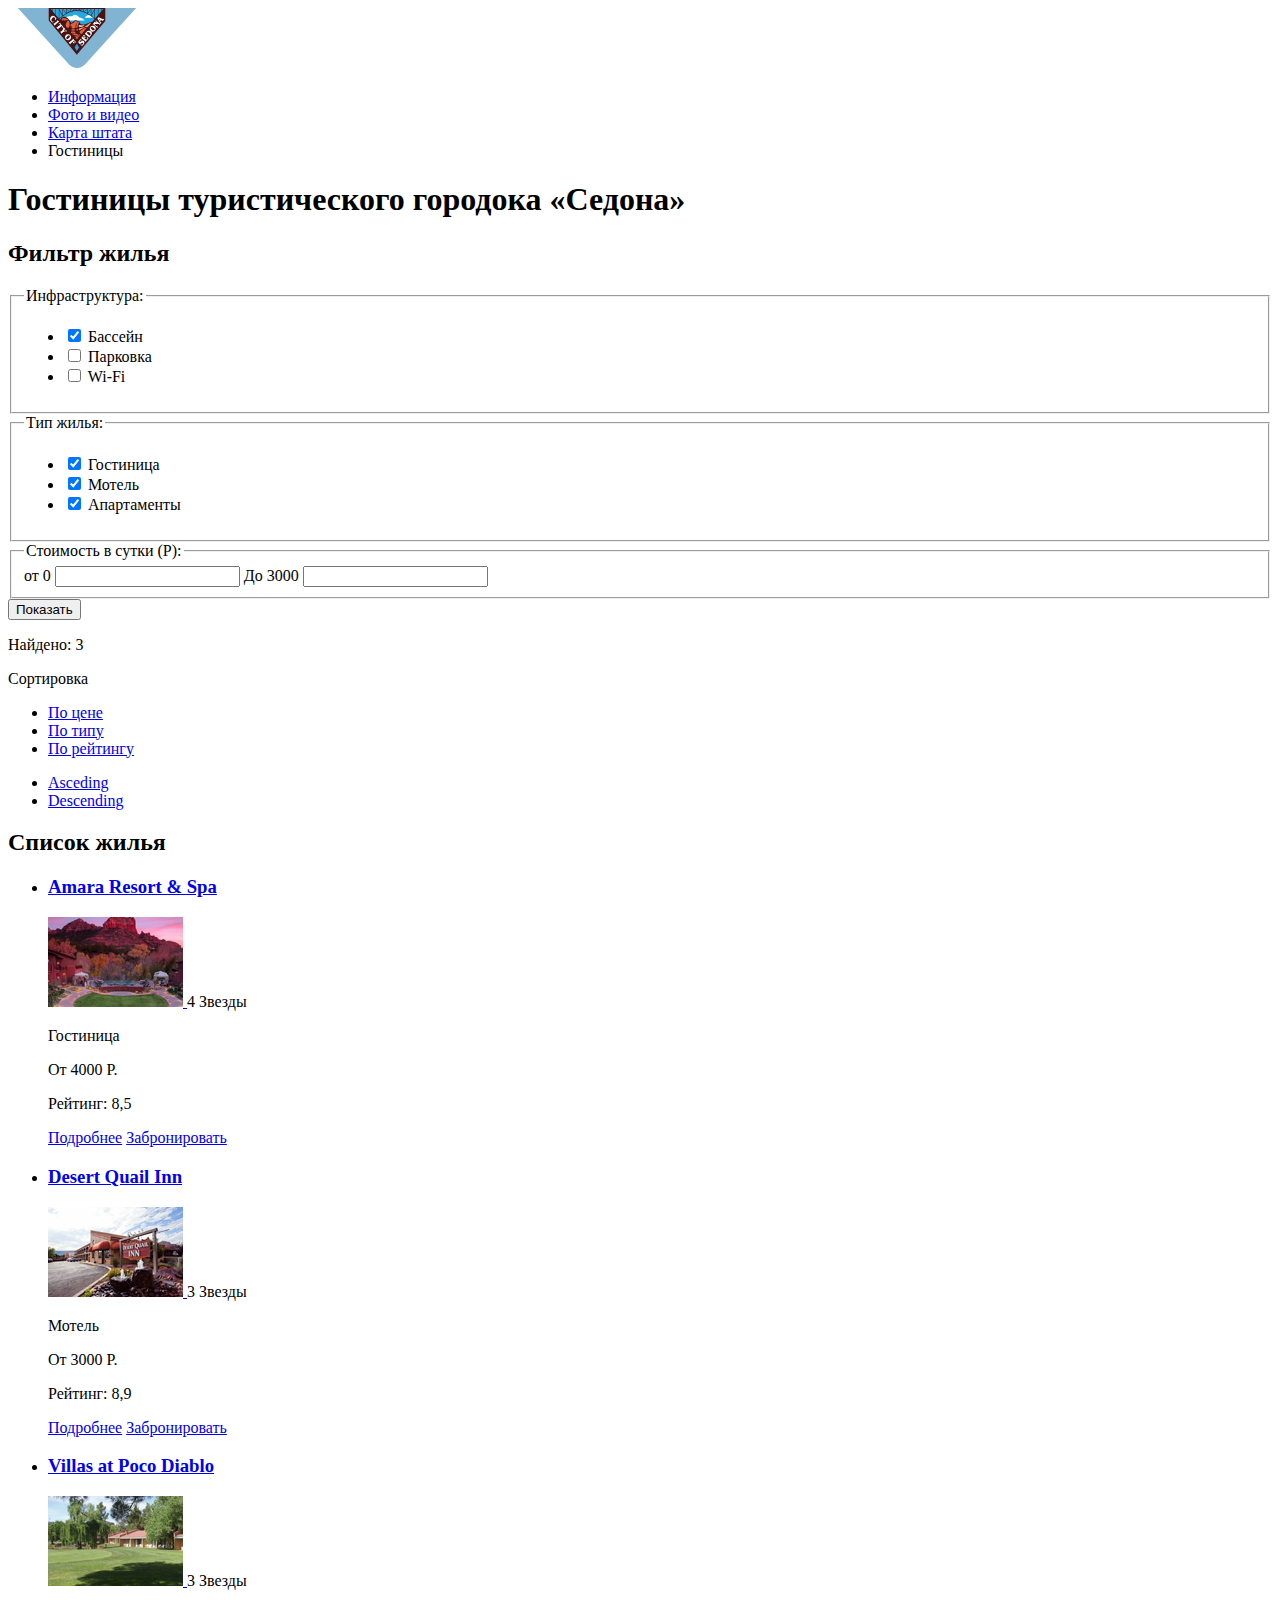
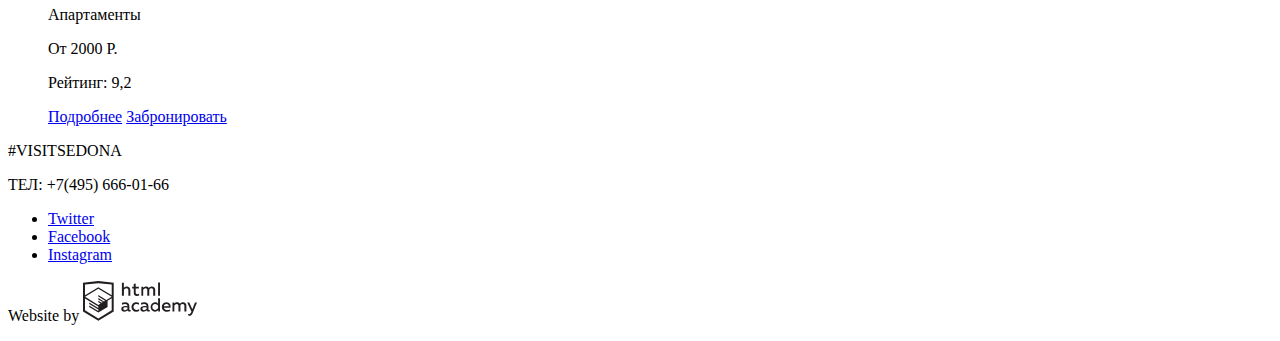
==== catalog.html @ 40187e18 "Исправил названье папки + изменил размер карты" ====
<!DOCTYPE html>
<html lang="ru">

<head>
  <meta charset="utf-8">
  <title>Tуристический городок «Седона»</title>

  <link rel="icon" href="favicon.ico">
  <link rel="icon" href="img/favicons/favicon.svg" type="image/svg+xml">
  <link rel="apple-touch-icon" href="img/favicons/180.png">
  <link rel="manifest" href="favicons.webmanifest">
</head>

<body>
  <header>
    <a href="index.html">
      <img src="img/logo.svg" width="138" height="60" alt="Логотип туристического городка «Седона»">
    </a>
    <nav>
      <ul>
        <li><a href="#">Информация</a></li>
        <li><a href="#">Фото и видео</a></li>
        <li><a href="#">Карта штата</a></li>
        <li><a>Гостиницы</a></li>
      </ul>
    </nav>
  </header>

  <main>

    <h1>Гостиницы туристического городока «Седона»</h1>

    <section>
      <h2>Фильтр жилья</h2>
      <form method="get" action="https://echo.htmlacademy.ru">
        <fieldset>
          <legend>Инфраструктура:</legend>
          <ul>
            <li>
              <input type="checkbox" name="pool" id="filter-pool" checked>
              <label for="filter-pool">Бассейн</label>
            </li>
            <li>
              <input type="checkbox" name="parking" id="filter-parking">
              <label for="filter-parking">Парковка</label>
            </li>
            <li>
              <input type="checkbox" name="wifi" id="filter-wifi">
              <label for="filter-wifi">Wi-Fi</label>
            </li>
          </ul>
        </fieldset>

        <fieldset>
          <legend>Тип жилья:</legend>
          <ul>
            <li>
              <input type="checkbox" name="hotel" id="filter-hotel" checked>
              <label for="filter-hotel">Гостиница</label>
            </li>
            <li>
              <input type="checkbox" name="motel" id="filter-motel" checked>
              <label for="filter-motel">Мотель</label>
            </li>
            <li>
              <input type="checkbox" name="apartaments" id="filter-apartaments" checked>
              <label for="filter-apartaments">Апартаменты</label>
            </li>
          </ul>
        </fieldset>

        <fieldset>
          <legend>Стоимость в сутки (Р):</legend>
          <label for="buget-min">от 0</label>
          <input id="buget-min" type="number" name="buget-min">
          <label for="buget-max">До 3000</label>
          <input id="buget-max" type="number" name="buget-max">
        </fieldset>

        <button type="submit">Показать</button>
      </form>
    </section>

    <section>
      <p>Найдено: 3</p>
      <p>Сортировка</p>
      <ul>
        <li>
          <a href="#">По цене</a>
        </li>
        <li>
          <a href="#">По типу</a>
        </li>
        <li>
          <a href="#">По рейтингу</a>
        </li>
      </ul>

      <ul>
        <li>
          <a href="#">Asceding</a>
        </li>
        <li>
          <a href="#">Descending</a>
        </li>
      </ul>
    </section>

    <section>
      <h2>Список жилья</h2>
      <ul>
        <li>
          <a href="#">
            <h3>Amara Resort & Spa</h3>
            <img src="img/amara.jpg" width="135" height="90" alt="Amara Resort & Spa">
          </a>
          <span>4 Звезды</span>
          <p>Гостиница</p>
          <p>От 4000 Р.</p>
          <p>Рейтинг: 8,5</p>
          <a href="#">Подробнее</a>
          <a href="#">Забронировать</a>
        </li>

        <li>
          <a href="#">
            <h3>Desert Quail Inn</h3>
            <img src="img/desert.jpg" width="135" height="90" alt="Desert Quail Inn">
          </a>
          <span>3 Звезды</span>
          <p>Мотель</p>
          <p>От 3000 Р.</p>
          <p>Рейтинг: 8,9</p>
          <a href="#">Подробнее</a>
          <a href="#">Забронировать</a>
        </li>

        <li>
          <a href="#">
            <h3>Villas at Poco Diablo</h3>
            <img src="img/villas.jpg" width="135" height="90" alt="Villas at Poco Diablo">
          </a>
          <span>3 Звезды</span>
          <p>Апартаменты</p>
          <p>От 2000 Р.</p>
          <p>Рейтинг: 9,2</p>
          <a href="#">Подробнее</a>
          <a href="#">Забронировать</a>
        </li>
      </ul>
    </section>

  </main>

  <footer>
    <div>
      <p>#VISITSEDONA</p>
      <p>ТЕЛ: +7(495) 666-01-66</p>
    </div>
    <div>
      <ul>
        <li>
          <a href="#">Twitter</a>
        </li>
        <li>
          <a href="#">Facebook</a>
        </li>
        <li>
          <a href="#">Instagram</a>
        </li>
      </ul>
    </div>
    <p>
      Website by
      <a href="https://htmlacademy.ru/intensive/htmlcss">
        <img src="img/logo-htmlacademy.svg" width="115" height="41" alt="Логотип htmlacademy.ru»">
      </a>
    </p>
  </footer>

</body>

</html>
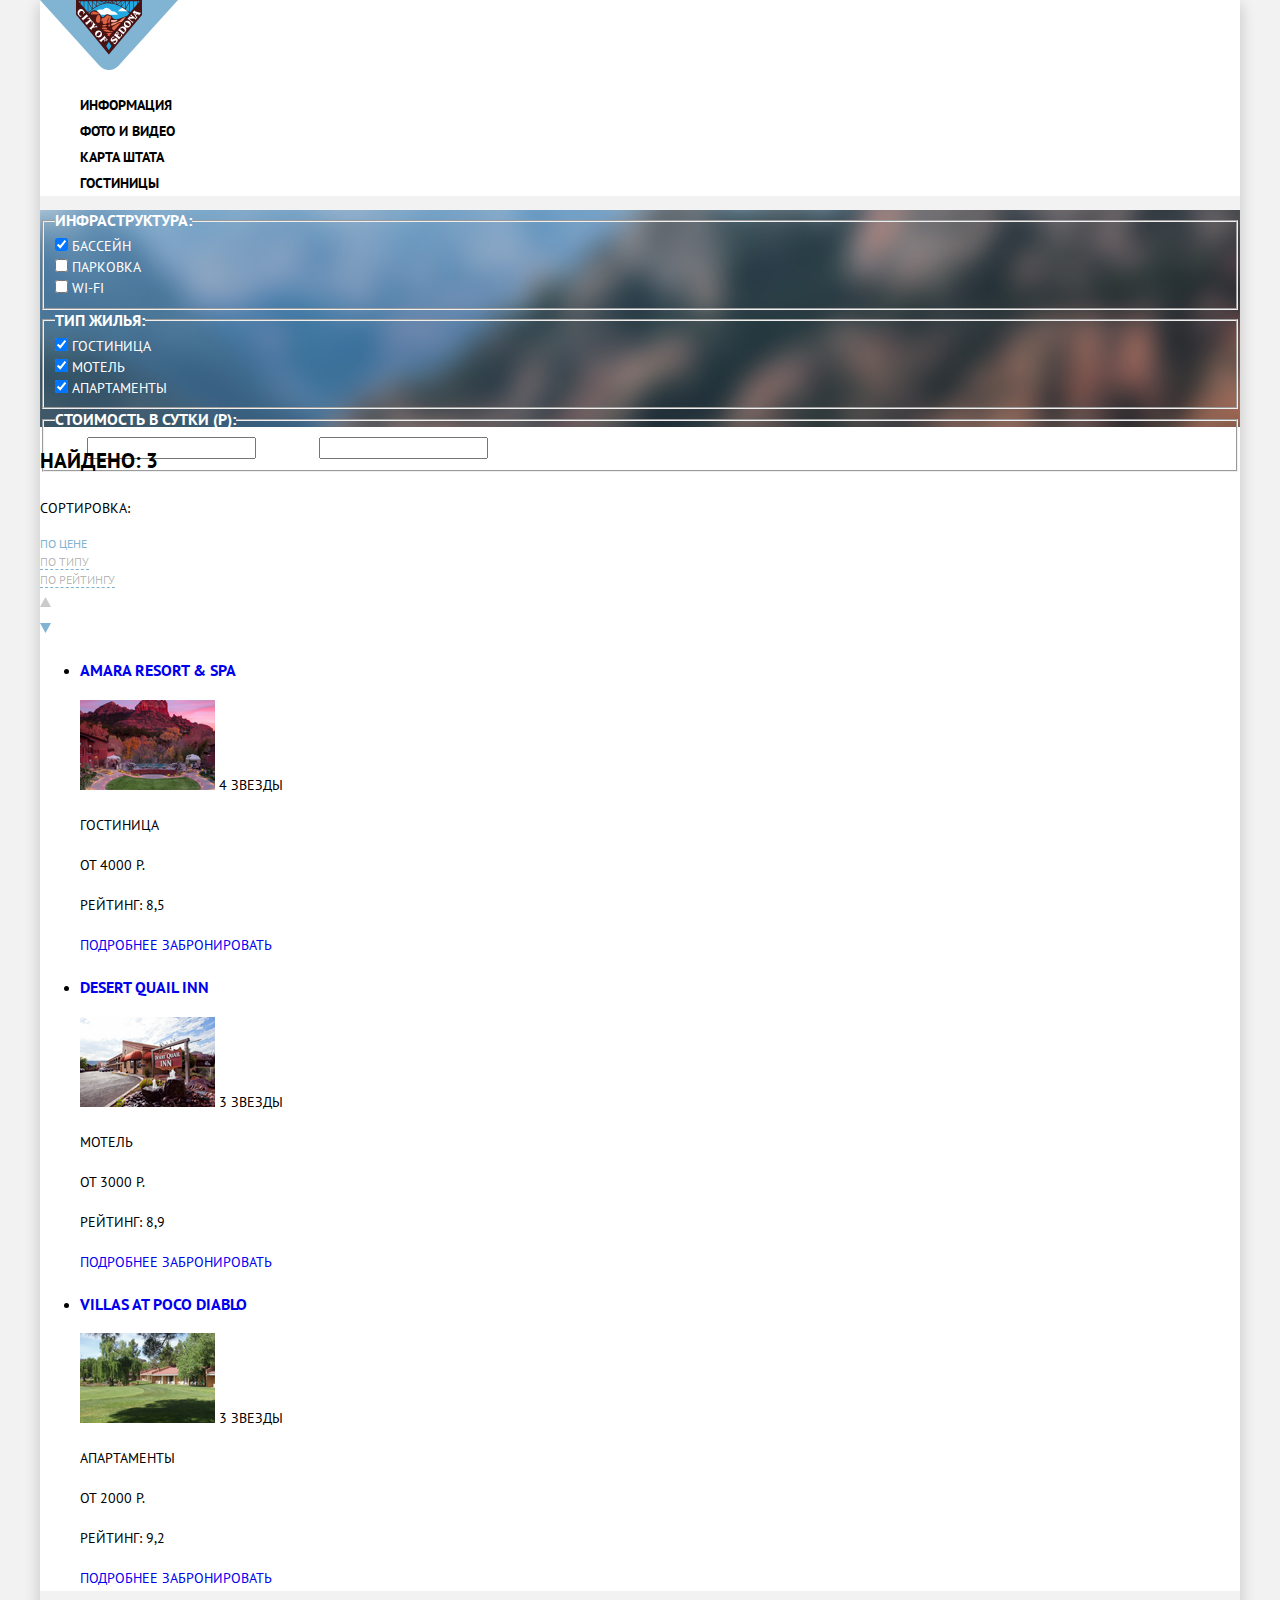
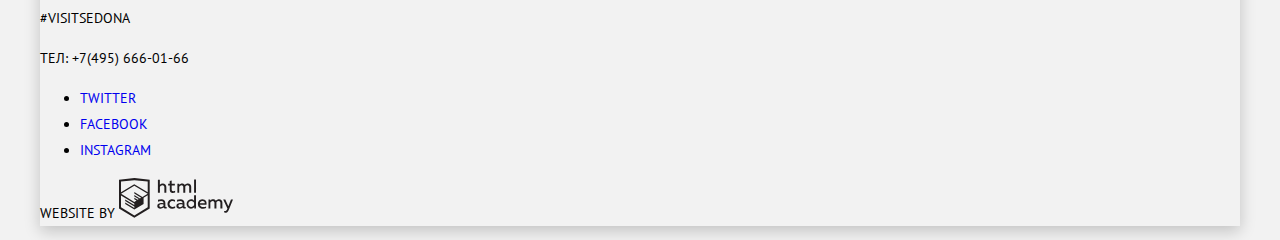
==== commit 8357ccaf: "Catalog page Filtres and Sorting" ====
--- a/catalog.html
+++ b/catalog.html
@@ -1,9 +1,13 @@
 <!DOCTYPE html>
-<html lang="ru">
+<html class="page" lang="ru">
 
 <head>
   <meta charset="utf-8">
   <title>Tуристический городок «Седона»</title>
+  <link rel="preconnect" href="https://fonts.gstatic.com">
+  <link href="https://fonts.googleapis.com/css2?family=PT+Sans:wght@400;700&display=swap" rel="stylesheet">
+  <link href="css/normalize.css" rel="stylesheet">
+  <link href="css/style.css" rel="stylesheet">
 
   <link rel="icon" href="favicon.ico">
   <link rel="icon" href="img/favicons/favicon.svg" type="image/svg+xml">
@@ -11,13 +15,13 @@
   <link rel="manifest" href="favicons.webmanifest">
 </head>
 
-<body>
-  <header>
-    <a href="index.html">
+<body class="page-body">
+  <header class="main-header">
+    <a class="main-header-logo" href="index.html">
       <img src="img/logo.svg" width="138" height="60" alt="Логотип туристического городка «Седона»">
     </a>
-    <nav>
-      <ul>
+    <nav class="navigation">
+      <ul class="navigation-list">
         <li><a href="#">Информация</a></li>
         <li><a href="#">Фото и видео</a></li>
         <li><a href="#">Карта штата</a></li>
@@ -27,129 +31,140 @@
   </header>
 
   <main>
+    <div class="container">
 
-    <h1>Гостиницы туристического городока «Седона»</h1>
+      <h1 class="visually-hidden">Гостиницы туристического городока «Седона»</h1>
 
-    <section>
-      <h2>Фильтр жилья</h2>
-      <form method="get" action="https://echo.htmlacademy.ru">
-        <fieldset>
-          <legend>Инфраструктура:</legend>
-          <ul>
-            <li>
-              <input type="checkbox" name="pool" id="filter-pool" checked>
-              <label for="filter-pool">Бассейн</label>
-            </li>
-            <li>
-              <input type="checkbox" name="parking" id="filter-parking">
-              <label for="filter-parking">Парковка</label>
-            </li>
-            <li>
-              <input type="checkbox" name="wifi" id="filter-wifi">
-              <label for="filter-wifi">Wi-Fi</label>
-            </li>
-          </ul>
-        </fieldset>
+      <section class="filtres">
+        <h2 class="visually-hidden">Фильтр жилья</h2>
+        <form class="filter" method="get" action="https://echo.htmlacademy.ru">
+          <fieldset>
+            <legend>Инфраструктура:</legend>
+            <ul>
+              <li>
+                <input type="checkbox" name="pool" id="filter-pool" checked>
+                <label for="filter-pool">Бассейн</label>
+              </li>
+              <li>
+                <input type="checkbox" name="parking" id="filter-parking">
+                <label for="filter-parking">Парковка</label>
+              </li>
+              <li>
+                <input type="checkbox" name="wifi" id="filter-wifi">
+                <label for="filter-wifi">Wi-Fi</label>
+              </li>
+            </ul>
+          </fieldset>
 
-        <fieldset>
-          <legend>Тип жилья:</legend>
-          <ul>
-            <li>
-              <input type="checkbox" name="hotel" id="filter-hotel" checked>
-              <label for="filter-hotel">Гостиница</label>
-            </li>
-            <li>
-              <input type="checkbox" name="motel" id="filter-motel" checked>
-              <label for="filter-motel">Мотель</label>
-            </li>
-            <li>
-              <input type="checkbox" name="apartaments" id="filter-apartaments" checked>
-              <label for="filter-apartaments">Апартаменты</label>
-            </li>
-          </ul>
-        </fieldset>
+          <fieldset>
+            <legend>Тип жилья:</legend>
+            <ul>
+              <li>
+                <input type="checkbox" name="hotel" id="filter-hotel" checked>
+                <label for="filter-hotel">Гостиница</label>
+              </li>
+              <li>
+                <input type="checkbox" name="motel" id="filter-motel" checked>
+                <label for="filter-motel">Мотель</label>
+              </li>
+              <li>
+                <input type="checkbox" name="apartaments" id="filter-apartaments" checked>
+                <label for="filter-apartaments">Апартаменты</label>
+              </li>
+            </ul>
+          </fieldset>
 
-        <fieldset>
-          <legend>Стоимость в сутки (Р):</legend>
-          <label for="buget-min">от 0</label>
-          <input id="buget-min" type="number" name="buget-min">
-          <label for="buget-max">До 3000</label>
-          <input id="buget-max" type="number" name="buget-max">
-        </fieldset>
+          <fieldset>
+            <legend>Стоимость в сутки (Р):</legend>
+            <label for="buget-min">от 0</label>
+            <input id="buget-min" type="number" name="buget-min">
+            <label for="buget-max">До 3000</label>
+            <input id="buget-max" type="number" name="buget-max">
+          </fieldset>
 
-        <button type="submit">Показать</button>
-      </form>
-    </section>
+          <button class="button-resutls" type="submit">Показать</button>
+        </form>
+      </section>
 
-    <section>
-      <p>Найдено: 3</p>
-      <p>Сортировка</p>
-      <ul>
-        <li>
-          <a href="#">По цене</a>
-        </li>
-        <li>
-          <a href="#">По типу</a>
-        </li>
-        <li>
-          <a href="#">По рейтингу</a>
-        </li>
-      </ul>
+      <section class="results">
+        <p class="results-number">Найдено: 3</p>
+        <p>Сортировка:</p>
+        <ul class="results-sort">
+          <li class="sort-type-active">
+            <a href="#">По цене</a>
+          </li>
+          <li class="sort-type">
+            <a href="#">По типу</a>
+          </li>
+          <li class="sort-type">
+            <a href="#">По рейтингу</a>
+          </li>
+        </ul>
 
-      <ul>
-        <li>
-          <a href="#">Asceding</a>
-        </li>
-        <li>
-          <a href="#">Descending</a>
-        </li>
-      </ul>
-    </section>
+        <ul class="results-show">
+          <li>
+            <a href="#">
+              <span class="visually-hidden">Asceding</span>
+              <svg width="11" height="10">
+                <path d="M5.5 0L0 10H11L5.5 0Z" fill="#CACACA" />
+              </svg>
+            </a>
+          </li>
+          <li class="results-show-active">
+            <a href="#">
+              <span class="visually-hidden">Descending</span>
+              <svg width="11" height="10">
+                <path d="M5.5 10L0 0H11" fill="#CACACA" />
+              </svg>
+            </a>
+          </li>
+        </ul>
+      </section>
 
-    <section>
-      <h2>Список жилья</h2>
-      <ul>
-        <li>
-          <a href="#">
-            <h3>Amara Resort & Spa</h3>
-            <img src="img/amara.jpg" width="135" height="90" alt="Amara Resort & Spa">
-          </a>
-          <span>4 Звезды</span>
-          <p>Гостиница</p>
-          <p>От 4000 Р.</p>
-          <p>Рейтинг: 8,5</p>
-          <a href="#">Подробнее</a>
-          <a href="#">Забронировать</a>
-        </li>
+      <section class="housing-results">
+        <h2 class="visually-hidden">Список жилья</h2>
+        <ul>
+          <li>
+            <a href="#">
+              <h3>Amara Resort & Spa</h3>
+              <img src="img/amara.jpg" width="135" height="90" alt="Amara Resort & Spa">
+            </a>
+            <span>4 Звезды</span>
+            <p>Гостиница</p>
+            <p>От 4000 Р.</p>
+            <p>Рейтинг: 8,5</p>
+            <a href="#">Подробнее</a>
+            <a href="#">Забронировать</a>
+          </li>
 
-        <li>
-          <a href="#">
-            <h3>Desert Quail Inn</h3>
-            <img src="img/desert.jpg" width="135" height="90" alt="Desert Quail Inn">
-          </a>
-          <span>3 Звезды</span>
-          <p>Мотель</p>
-          <p>От 3000 Р.</p>
-          <p>Рейтинг: 8,9</p>
-          <a href="#">Подробнее</a>
-          <a href="#">Забронировать</a>
-        </li>
+          <li>
+            <a href="#">
+              <h3>Desert Quail Inn</h3>
+              <img src="img/desert.jpg" width="135" height="90" alt="Desert Quail Inn">
+            </a>
+            <span>3 Звезды</span>
+            <p>Мотель</p>
+            <p>От 3000 Р.</p>
+            <p>Рейтинг: 8,9</p>
+            <a href="#">Подробнее</a>
+            <a href="#">Забронировать</a>
+          </li>
 
-        <li>
-          <a href="#">
-            <h3>Villas at Poco Diablo</h3>
-            <img src="img/villas.jpg" width="135" height="90" alt="Villas at Poco Diablo">
-          </a>
-          <span>3 Звезды</span>
-          <p>Апартаменты</p>
-          <p>От 2000 Р.</p>
-          <p>Рейтинг: 9,2</p>
-          <a href="#">Подробнее</a>
-          <a href="#">Забронировать</a>
-        </li>
-      </ul>
-    </section>
-
+          <li>
+            <a href="#">
+              <h3>Villas at Poco Diablo</h3>
+              <img src="img/villas.jpg" width="135" height="90" alt="Villas at Poco Diablo">
+            </a>
+            <span>3 Звезды</span>
+            <p>Апартаменты</p>
+            <p>От 2000 Р.</p>
+            <p>Рейтинг: 9,2</p>
+            <a href="#">Подробнее</a>
+            <a href="#">Забронировать</a>
+          </li>
+        </ul>
+      </section>
+    </div>
   </main>
 
   <footer>
--- a/css/style.css
+++ b/css/style.css
@@ -0,0 +1,423 @@
+/* Variables */
+:root {
+  --basic-black: 0, 0, 0;
+  --basic-white: #FFF;
+  --basic-blue: #81B3D2;
+  --hover-blue: #669EC0;
+  --focus-blue: #5496BD;
+  --basic-grey: #333;
+  --secondary-grey: #EEE;
+  --form-grey: #F2F2F2;
+  --form-grey-hover: #EBEBEB;
+  --form-grey-border: #E5E5E5;
+  --basic-brown: #766357;
+  --hover-brown: #604E43;
+  --focus-brown: #503E33;
+  --elements: #A9A9A9;
+  --copy-main: #231F20;
+  --copy-focus: #BDBBBC;
+}
+
+/* Globals */
+body {
+  width: 1200px;
+  margin: 0 auto;
+  padding: 0;
+  font-family: 'PT Sans', 'Arial', sans-serif;
+  font-weight: 400;
+  font-size: 14px;
+  line-height: 26px;
+  text-transform: uppercase;
+  background-color: var(--form-grey);
+  box-shadow: 0px 5px 15px rgba(0, 1, 1, 0.2);
+}
+
+a {
+  text-decoration: none;
+}
+
+img {
+  max-width: 100%;
+  height: auto;
+}
+
+.main-header,
+.container,
+.page-footer {
+  background-color: var(--basic-white);
+}
+
+/* Main navigation */
+.navigation {
+  font-size: 14px;
+  line-height: 26px;
+  font-weight: 700;
+  color: var(--basic-black);
+  margin: 0;
+  padding: 0;
+}
+
+.navigation-list {
+  list-style: none;
+}
+
+/* User navigation */
+.navigation-list a {
+  color: var(--basic-black);
+}
+
+.navigation-list a:hover,
+.navigation-list a:focus {
+  color: var(--basic-blue);
+}
+
+.navigation-list a:active {
+  color: var(--basic-black);
+  opacity: 0.3;
+}
+
+/* Welcome */
+.visually-hidden {
+  position: absolute;
+  clip: rect(0 0 0 0);
+  width: 1px;
+  height: 1px;
+  margin: -1px;
+}
+
+.welcome-section {
+  background-image: url("../img/welcome.svg"), url("../img/background-photo.jpg");
+  background-position: top center, top center;
+  background-repeat: no-repeat, no-repeat;
+  width: 100%;
+  height: 509px;
+  margin: 0;
+  padding: 0;
+}
+
+/* Features */
+.features-list,
+.benefits-list {
+  list-style: none;
+}
+
+.feature-item,
+.feature-item-large,
+.benefit-item,
+.title {
+  text-align: center;
+}
+
+.title h2 {
+  font-size: 21px;
+  line-height: 26px;
+}
+
+.features h3 {
+  font-size: 21px;
+  line-height: 21px;
+}
+
+.features p {
+  font-size: 14px;
+  line-height: 21px;
+  color: var(--basic-grey);
+}
+
+.feature-item-large p {
+  color: var(--basic-white);
+}
+
+.feature-item-large {
+  color: var(--basic-white);
+  background-color: var(--basic-blue);
+  width: 400px;
+}
+
+.feature-item-large h3 {
+  padding-top: 50px;
+}
+
+.item-bottom {
+  background-color: var(--secondary-grey);
+}
+
+/* Search */
+.search {
+  text-align: center;
+}
+
+.search h2 {
+  font-size: 30px;
+  line-height: 26px;
+}
+
+.search p {
+  font-size: 14px;
+  line-height: 21px;
+  color: var(--basic-grey);
+}
+
+.button-search-hotel {
+  width: 568px;
+  padding: 30px 0 30px 0;
+  font-size: 21px;
+  font-weight: 700;
+  line-height: 26px;
+  text-align: center;
+  color: var(--basic-white);
+  vertical-align: middle;
+  text-transform: uppercase;
+  background-color: var(--basic-brown);
+  border: none;
+  cursor: pointer;
+}
+
+.button-search-hotel:hover {
+  background-color: var(--hover-brown);
+}
+
+.button-search-hotel:focus {
+  background-color: var(--focus-brown);
+  outline: none;
+}
+
+/* Page footer */
+.page-footer {
+  color: var(--basic-black);
+}
+
+.contacts {
+  font-size: 21px;
+  font-weight: 700;
+  line-height: 26px;
+  text-align: center;
+}
+
+.footer-social {
+  text-align: center;
+}
+
+.footer-social ul {
+  list-style: none;
+}
+
+/* Social button */
+.social-button {
+  color: inherit;
+  width: 46px;
+  height: 48px;
+  display: inline-block;
+  background-color: var(--basic-blue);
+}
+
+.social-button:hover {
+  background-color: var(--hover-blue);
+}
+
+.social-button:focus {
+  background-color: var(--focus-blue);
+  outline: none;
+}
+
+.social-button:focus svg {
+  opacity: 0.3;
+}
+
+/*copyright */
+.footer-copyright {
+  color: var(--basic-black);
+  font-size: 14px;
+  line-height: 26px;
+  text-align: center;
+  outline: none;
+}
+
+.logo-htmlacademy svg {
+  fill: var(--copy-main);
+}
+
+.logo-htmlacademy:hover svg {
+  fill: var(--basic-blue);
+}
+
+.logo-htmlacademy:focus svg {
+  fill: var(--copy-focus);
+}
+
+/* Search form */
+.search-popup {
+  font-weight: 700;
+  font-size: 14px;
+  line-height: 26px;
+}
+
+.search-form {
+  width: 568px;
+  background-color: var(--basic-white);
+  box-shadow: 0px 7px 15px rgba(0, 1, 1, 0.15);
+}
+
+.search-form input[type="date"],
+.search-form input[type="number"] {
+  width: 308px;
+  height: 38px;
+  font: inherit;
+  color: var(--basic-black);
+  text-transform: uppercase;
+  background-color: var(--form-grey);
+  border: none;
+}
+
+.search-form input[type="number"] {
+  width: 38px;
+  height: 38px;
+}
+
+.search-form input:hover {
+  background-color: var(--form-grey-hover);
+}
+
+.search-form input:focus {
+  background-color: var(--basic-white);
+  outline: 2px solid var(--form-grey-border);
+  outline-offset: -2px;
+}
+
+.search-form input::-webkit-outer-spin-button,
+.search-form input::-webkit-inner-spin-button,
+.search-form input::-webkit-calendar-picker-indicator {
+  display: none;
+  -webkit-appearance: none;
+}
+
+.search-form input[type=number] {
+  -moz-appearance: textfield;
+}
+
+.button-counter {
+  width: 38px;
+  height: 38px;
+  font: inherit;
+  background-color: var(--form-grey);
+  border: none;
+  cursor: pointer;
+}
+
+.button-counter,
+.button-calendar {
+  fill: var(--elements);
+  outline: none;
+}
+
+.button-counter:hover svg,
+.button-calendar:hover svg {
+  fill: var(--basic-black);
+}
+
+.button-counter:focus svg,
+.button-calendar:focus svg {
+  fill: var(--basic-blue);
+}
+
+.button-search {
+  width: 458px;
+  padding: 16px 0 16px 0;
+  font-size: 21px;
+  font-weight: 700;
+  line-height: 26px;
+  text-align: center;
+  color: var(--basic-white);
+  vertical-align: middle;
+  text-transform: uppercase;
+  background-color: var(--basic-blue);
+  border: none;
+  cursor: pointer;
+}
+
+.button-search:hover {
+  background-color: var(--hover-blue);
+}
+
+.button-search:focus {
+  background-color: var(--focus-blue);
+  outline: none;
+}
+
+.button-calendar {
+  width: 38px;
+  height: 38px;
+  background-color: var(--form-grey);
+  border: none;
+  cursor: pointer;
+}
+
+/* Filters */
+.filtres {
+  background-image: url("../img/catalog-bg.jpg");
+  background-position: top center;
+  background-repeat: no-repeat;
+  width: 100%;
+  height: 217px;
+  margin: 0;
+  padding: 0;
+  color: var(--basic-white);
+}
+
+.filter legend {
+  font-size: 16px;
+  font-weight: 700;
+  line-height: 21px;
+}
+
+.filter ul {
+  list-style: none;
+  line-height: 21px;
+  margin: 0;
+  padding: 0;
+}
+
+.button-resutls {
+  width: 137px;
+  padding: 6px 0 6px 0;
+  font-size: 14px;
+  line-height: 21px;
+  text-align: center;
+  color: var(--basic-white);
+  vertical-align: middle;
+  text-transform: uppercase;
+  background-color: transparent;
+  border: 2px solid var(--basic-white);
+  cursor: pointer;
+}
+
+/* Results */
+.results ul {
+  list-style: none;
+  margin: 0;
+  padding: 0;
+}
+
+.results-number {
+  font-size: 21px;
+  line-height: 26px;
+  font-weight: 700;
+}
+
+.results-sort {
+  font-size: 12px;
+  line-height: 18px;
+}
+
+.sort-type-active a {
+  color: var(--basic-blue);
+}
+
+.sort-type a {
+  color: rgba(var(--basic-black), 0.3);
+  border-bottom: 1px var(--basic-blue) dashed;
+}
+
+.results-show-active path {
+  fill: var(--basic-blue);
+}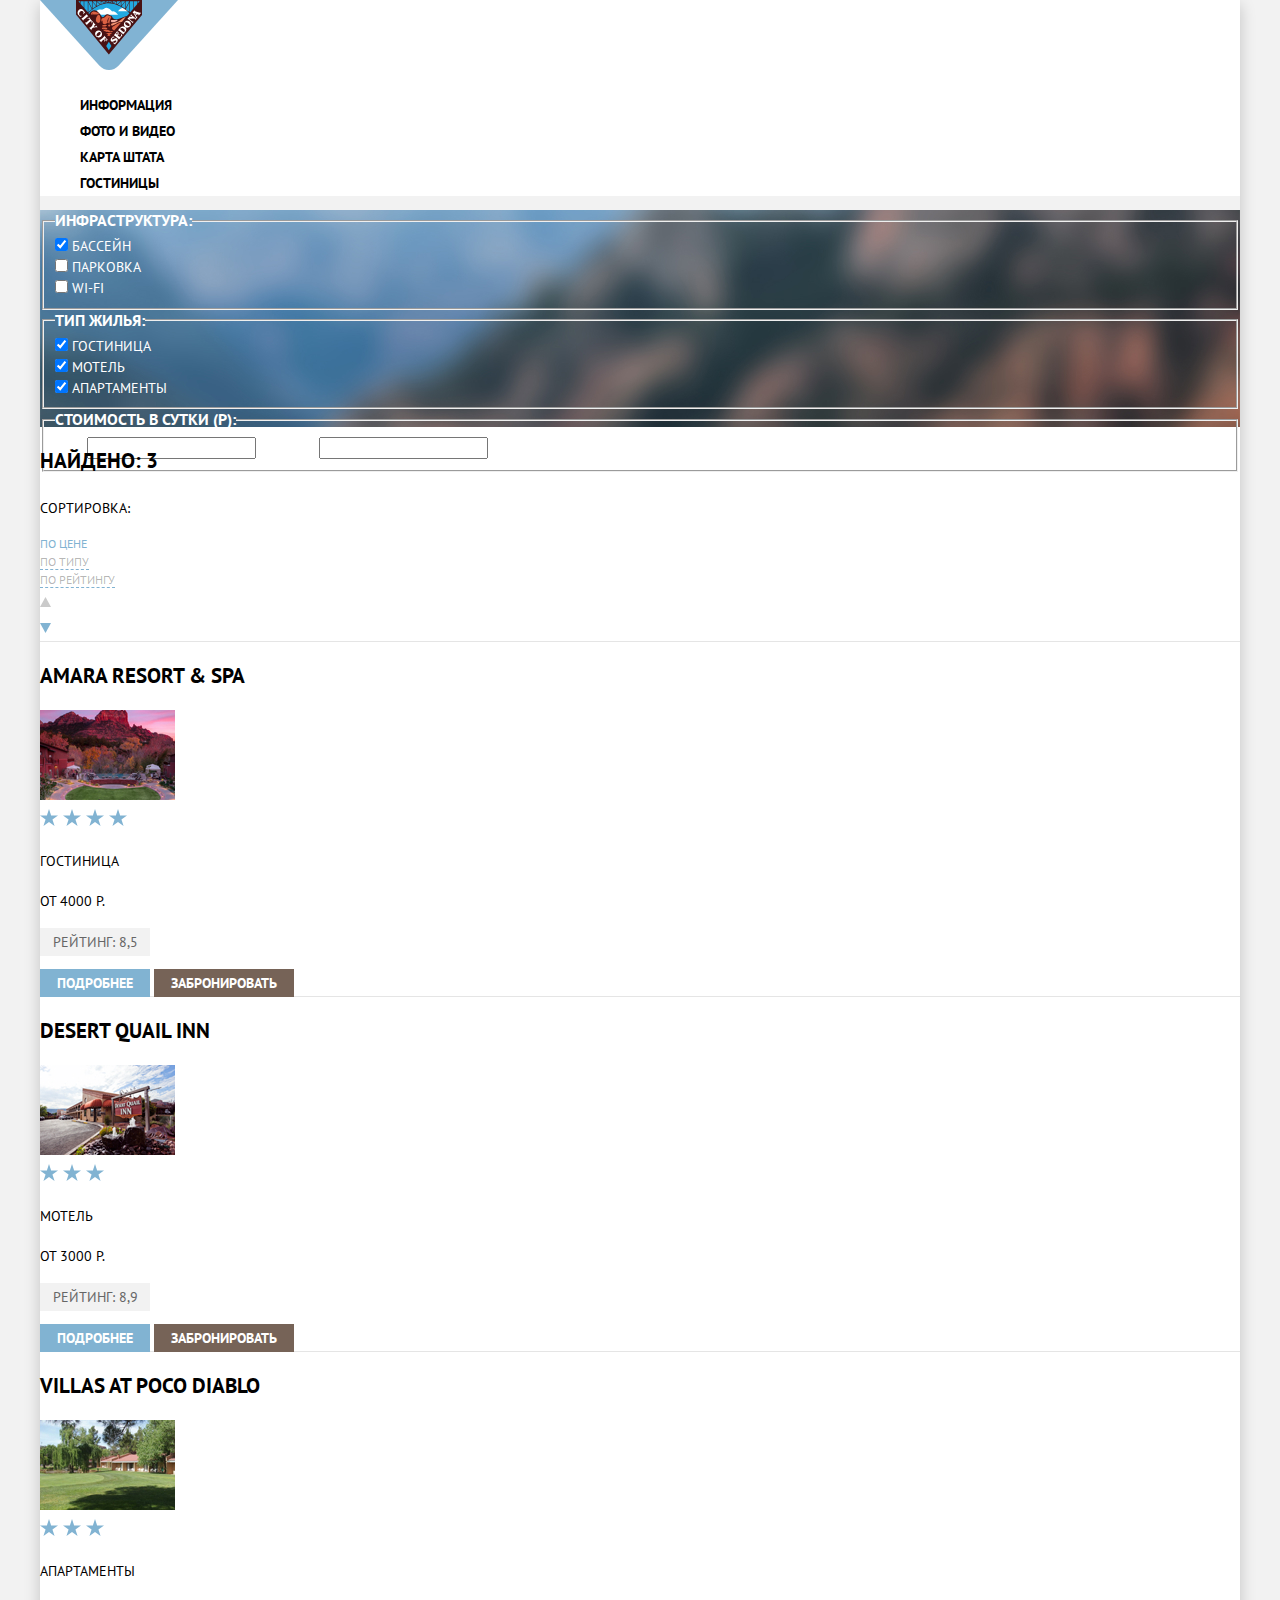
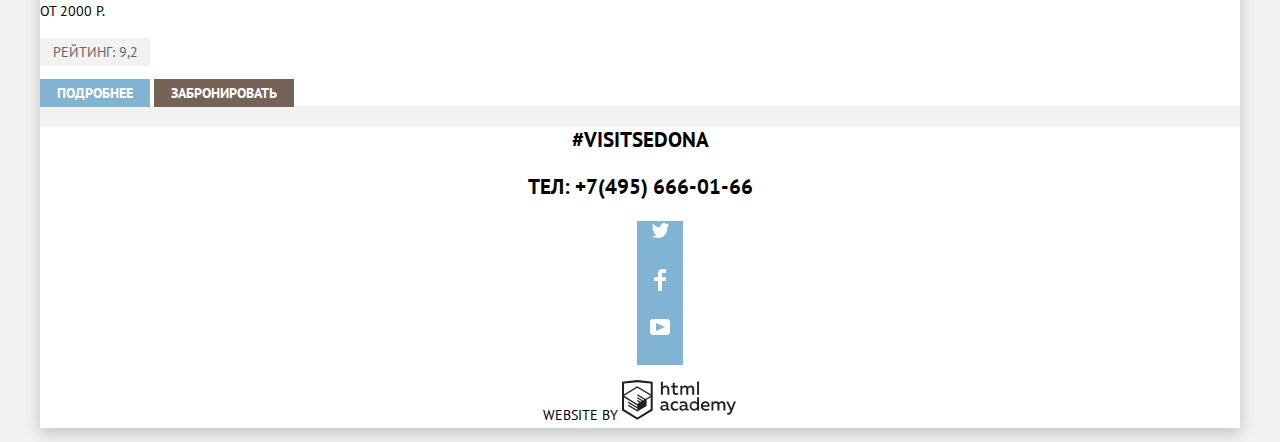
==== commit c697bc8b: "Page Catalog Housing Section" ====
--- a/catalog.html
+++ b/catalog.html
@@ -124,71 +124,127 @@
       <section class="housing-results">
         <h2 class="visually-hidden">Список жилья</h2>
         <ul>
-          <li>
+          <li class="housing-item">
             <a href="#">
               <h3>Amara Resort & Spa</h3>
               <img src="img/amara.jpg" width="135" height="90" alt="Amara Resort & Spa">
             </a>
-            <span>4 Звезды</span>
+            <div>
+              <span class="visually-hidden">4 Звезды</span>
+              <svg width="19" height="17">
+                <path d="M9.002 0L11.128 6.494H18.005L12.441 10.506L14.566 17L9.002 12.987L3.438 17L5.564 10.506L0 6.494H6.878L9.002 0Z" fill="#81B3D2" />
+              </svg>
+              <svg width="19" height="17">
+                <path d="M9.002 0L11.128 6.494H18.005L12.441 10.506L14.566 17L9.002 12.987L3.438 17L5.564 10.506L0 6.494H6.878L9.002 0Z" fill="#81B3D2" />
+              </svg>
+              <svg width="19" height="17">
+                <path d="M9.002 0L11.128 6.494H18.005L12.441 10.506L14.566 17L9.002 12.987L3.438 17L5.564 10.506L0 6.494H6.878L9.002 0Z" fill="#81B3D2" />
+              </svg>
+              <svg width="19" height="17">
+                <path d="M9.002 0L11.128 6.494H18.005L12.441 10.506L14.566 17L9.002 12.987L3.438 17L5.564 10.506L0 6.494H6.878L9.002 0Z" fill="#81B3D2" />
+              </svg>
+            </div>
             <p>Гостиница</p>
             <p>От 4000 Р.</p>
-            <p>Рейтинг: 8,5</p>
-            <a href="#">Подробнее</a>
-            <a href="#">Забронировать</a>
-          </li>
-
-          <li>
+            <p class="rating">Рейтинг: 8,5</p>
+            <a class="link-more" href="#">Подробнее</a>
+            <a class="link-reserve" href="#">Забронировать</a>
+          </li>
+
+          <li class="housing-item">
             <a href="#">
               <h3>Desert Quail Inn</h3>
               <img src="img/desert.jpg" width="135" height="90" alt="Desert Quail Inn">
             </a>
-            <span>3 Звезды</span>
+            <div>
+              <span class="visually-hidden">3 Звезды</span>
+              <svg width="19" height="17">
+                <path d="M9.002 0L11.128 6.494H18.005L12.441 10.506L14.566 17L9.002 12.987L3.438 17L5.564 10.506L0 6.494H6.878L9.002 0Z" fill="#81B3D2" />
+              </svg>
+              <svg width="19" height="17">
+                <path d="M9.002 0L11.128 6.494H18.005L12.441 10.506L14.566 17L9.002 12.987L3.438 17L5.564 10.506L0 6.494H6.878L9.002 0Z" fill="#81B3D2" />
+              </svg>
+              <svg width="19" height="17">
+                <path d="M9.002 0L11.128 6.494H18.005L12.441 10.506L14.566 17L9.002 12.987L3.438 17L5.564 10.506L0 6.494H6.878L9.002 0Z" fill="#81B3D2" />
+              </svg>
+            </div>
             <p>Мотель</p>
             <p>От 3000 Р.</p>
-            <p>Рейтинг: 8,9</p>
-            <a href="#">Подробнее</a>
-            <a href="#">Забронировать</a>
-          </li>
-
-          <li>
+            <p class="rating">Рейтинг: 8,9</p>
+            <a class="link-more" href="#">Подробнее</a>
+            <a class="link-reserve" href="#">Забронировать</a>
+          </li>
+
+          <li class="housing-item">
             <a href="#">
               <h3>Villas at Poco Diablo</h3>
               <img src="img/villas.jpg" width="135" height="90" alt="Villas at Poco Diablo">
             </a>
-            <span>3 Звезды</span>
+            <div>
+              <span class="visually-hidden">3 Звезды</span>
+              <svg width="19" height="17">
+                <path d="M9.002 0L11.128 6.494H18.005L12.441 10.506L14.566 17L9.002 12.987L3.438 17L5.564 10.506L0 6.494H6.878L9.002 0Z" fill="#81B3D2" />
+              </svg>
+              <svg width="19" height="17">
+                <path d="M9.002 0L11.128 6.494H18.005L12.441 10.506L14.566 17L9.002 12.987L3.438 17L5.564 10.506L0 6.494H6.878L9.002 0Z" fill="#81B3D2" />
+              </svg>
+              <svg width="19" height="17">
+                <path d="M9.002 0L11.128 6.494H18.005L12.441 10.506L14.566 17L9.002 12.987L3.438 17L5.564 10.506L0 6.494H6.878L9.002 0Z" fill="#81B3D2" />
+              </svg>
+            </div>
             <p>Апартаменты</p>
             <p>От 2000 Р.</p>
-            <p>Рейтинг: 9,2</p>
-            <a href="#">Подробнее</a>
-            <a href="#">Забронировать</a>
+            <p class="rating">Рейтинг: 9,2</p>
+            <a class="link-more" href="#">Подробнее</a>
+            <a class="link-reserve" href="#">Забронировать</a>
           </li>
         </ul>
       </section>
     </div>
   </main>
 
-  <footer>
-    <div>
+  <footer class="page-footer">
+    <div class="contacts">
       <p>#VISITSEDONA</p>
       <p>ТЕЛ: +7(495) 666-01-66</p>
     </div>
-    <div>
+    <div class="footer-social">
       <ul>
         <li>
-          <a href="#">Twitter</a>
+          <a class="social-button" href="#">
+            <span class="visually-hidden">Twitter</span>
+            <svg width="17" height="17">
+              <path
+                d="M10.95 1.14409C12.635 0.648089 13.934 1.41409 14.527 2.32309C15.2 2.09209 15.858 1.84209 16.538 1.61509C16.5249 2.30145 16.2117 2.94761 15.681 3.38309C16.366 3.55309 16.985 2.89209 16.985 2.89209C16.816 3.89209 15.979 4.68009 15.422 4.91609C15.191 11.6661 12.247 16.1331 5.34498 15.9981H4.89898C4.48898 15.9981 0.734977 15.5381 0.000976562 14.1111C2.27198 14.3071 3.89398 13.6891 4.69398 12.9341C3.73398 12.6341 2.01498 12.4571 1.71498 9.98409C2.06398 10.0901 2.27898 10.2121 2.90498 10.1031C1.70498 9.24709 0.373977 8.53009 0.447977 6.33009C0.732977 6.65809 1.51498 6.86609 1.78798 6.80209C1.08498 6.56109 -0.182023 3.44209 0.893977 1.85009C2.71198 3.70409 4.62898 5.45609 8.04598 5.62309C8.25398 3.33009 9.18298 1.79309 10.95 1.14409Z"
+                fill="white" />
+            </svg>
+          </a>
         </li>
         <li>
-          <a href="#">Facebook</a>
+          <a class="social-button" href="#">
+            <span class="visually-hidden">Facebook</span>
+            <svg width="12" height="22">
+              <path d="M12 4V0H8C5.79086 0 4 1.79086 4 4V8H0V12H4V22H8V12H12V8H8V4H12Z" fill="white" />
+            </svg>
+          </a>
         </li>
         <li>
-          <a href="#">Instagram</a>
+          <a class="social-button" href="#">
+            <span class="visually-hidden">Youtube</span>
+            <svg width="20" height="16">
+              <path d="M3 0H17C18.65 0 20 1.35 20 3V13C20 14.65 18.65 16 17 16H3C1.35 16 0 14.65 0 13V3C0 1.35 1.35 0 3 0ZM6.027 4.002V11.998L15.014 8L6.027 4.002Z" fill="white" />
+            </svg>
+          </a>
         </li>
       </ul>
     </div>
-    <p>
+    <p class="footer-copyright">
       Website by
-      <a href="https://htmlacademy.ru/intensive/htmlcss">
-        <img src="img/logo-htmlacademy.svg" width="115" height="41" alt="Логотип htmlacademy.ru»">
+      <a class="logo-htmlacademy" href="https://htmlacademy.ru/intensive/htmlcss">
+        <svg width="115" height="41">
+          <path fill-rule="evenodd" clip-rule="evenodd"
+            d="M15.5197 1.05737H15.3509L0 2.71895V31.4945L15.3509 40.8382L30.7018 31.4945V2.71895L15.5197 1.05737ZM77.0183 2.62185H75.0876V15.7311H77.0183V2.62185ZM40.8619 2.63264V7.76843C41.6131 6.9864 42.6386 6.5436 43.7105 6.53843C44.6823 6.47908 45.6329 6.84495 46.3253 7.54479C47.0177 8.24462 47.3866 9.21244 47.3399 10.2068V15.7634H45.367V10.4658C45.4231 9.94897 45.2754 9.43059 44.9566 9.02553C44.6377 8.62047 44.174 8.36218 43.6683 8.3079H43.3518C42.3456 8.36979 41.4321 8.9295 40.9041 9.80764V15.7634H38.8995V2.63264H40.8619ZM77.0183 31.4837H75.2775V30.0595C74.4828 31.1353 73.23 31.7538 71.9119 31.7211C69.4751 31.5528 67.5825 29.4822 67.5825 26.9845C67.5825 24.4867 69.4751 22.4162 71.9119 22.2479C73.1195 22.2052 74.2818 22.7203 75.0771 23.6505V18.3205H77.0183V31.4837ZM47.0656 30.0595C47.263 30.0515 47.4583 30.0152 47.6459 29.9516V31.3866C47.2482 31.5404 46.826 31.6172 46.4009 31.6132C45.6482 31.6769 44.9394 31.2429 44.639 30.5342C43.7036 31.31 42.5302 31.7227 41.3261 31.6995C39.733 31.6995 38.256 30.804 38.256 28.9482C38.256 26.65 40.3661 25.9379 42.1702 25.9379C42.9402 25.9505 43.707 26.0408 44.4596 26.2076V25.884C44.4596 24.805 43.6578 23.9742 42.1491 23.9742C41.0585 23.9764 39.9804 24.2116 38.9839 24.6647V22.8305C40.0678 22.451 41.204 22.2506 42.3495 22.2371C44.8394 22.2371 46.3693 23.4455 46.3693 26.1753V29.4121C46.3546 29.5668 46.401 29.721 46.4981 29.8406C46.5951 29.9601 46.7349 30.035 46.8862 30.0487H47.0656V30.0595ZM40.2711 28.8403C40.298 29.229 40.4761 29.5905 40.7655 29.844C41.055 30.0974 41.4317 30.2217 41.8115 30.189H41.9275C42.8819 30.1906 43.7973 29.8022 44.4702 29.11V27.5779C43.842 27.4414 43.2026 27.3655 42.5605 27.3513C41.5055 27.3513 40.2817 27.7074 40.2817 28.8403H40.2711ZM56.0229 22.9384C55.1962 22.4632 54.2596 22.2246 53.3115 22.2479H52.9422C51.7332 22.2873 50.5891 22.8166 49.7619 23.7192C48.9347 24.6218 48.4923 25.8236 48.5321 27.06V27.5024C48.6957 30.0004 50.805 31.8921 53.2482 31.7318C54.2519 31.7555 55.2477 31.5452 56.1601 31.1168V29.2718C55.3769 29.7215 54.4945 29.9591 53.5963 29.9624C52.5199 30.0288 51.4963 29.4793 50.9385 28.5356C50.3806 27.5918 50.3806 26.4095 50.9385 25.4658C51.4963 24.522 52.5199 23.9725 53.5963 24.039C54.461 24.0357 55.3066 24.2989 56.0229 24.7942V22.9384ZM66.1514 30.0595C66.3488 30.0515 66.5441 30.0152 66.7317 29.9516V31.3866C66.334 31.5404 65.9118 31.6172 65.4867 31.6132C64.734 31.6769 64.0252 31.2429 63.7248 30.5342C62.7894 31.31 61.616 31.7227 60.4119 31.6995C58.8188 31.6995 57.3417 30.804 57.3417 28.9482C57.3417 26.65 59.4518 25.9379 61.256 25.9379C62.0259 25.9505 62.7928 26.0408 63.5454 26.2076V25.884C63.5454 24.805 62.7436 23.9742 61.2349 23.9742C60.1443 23.9764 59.0662 24.2116 58.0697 24.6647V22.8305C59.1536 22.451 60.2897 22.2506 61.4353 22.2371C63.9252 22.2371 65.455 23.4455 65.455 26.1753V29.4121C65.4404 29.5668 65.4868 29.721 65.5838 29.8406C65.6809 29.9601 65.8207 30.035 65.972 30.0487H66.1514V30.0595ZM59.855 29.8481C59.5632 29.5943 59.3837 29.2311 59.3569 28.8403H59.378C59.378 27.7074 60.5385 27.3513 61.6569 27.3513C62.299 27.3655 62.9383 27.4414 63.5665 27.5779V29.11C62.8937 29.8022 61.9782 30.1906 61.0239 30.189H60.9078C60.5263 30.2247 60.1469 30.1019 59.855 29.8481ZM69.3271 26.9305C69.3271 25.2859 70.6308 23.9526 72.239 23.9526L72.2601 24.0066C73.4742 24.0066 74.5742 24.7382 75.0665 25.8732V28.0311C74.5856 29.1871 73.4673 29.9296 72.239 29.9084C70.6308 29.9084 69.3271 28.5752 69.3271 26.9305ZM83.3486 22.2479C86.8408 22.2479 88.0541 25.1395 87.4844 27.7397H80.922C81.1436 29.3582 82.6839 30.0163 84.2876 30.0163C85.2509 30.0196 86.2027 29.8021 87.0729 29.3797V31.1061C86.0736 31.5421 84.9939 31.7519 83.9078 31.7211C81.2385 31.7211 78.8963 30.189 78.8963 26.9521C78.8362 25.7502 79.2482 24.5736 80.0408 23.6841C80.8334 22.7945 81.9408 22.2658 83.1165 22.2155H83.3486V22.2479ZM80.8693 26.1753C80.9704 24.8237 82.1216 23.8104 83.4436 23.9095H83.4858C84.1064 23.8531 84.7196 24.08 85.1612 24.5295C85.6028 24.979 85.8275 25.6051 85.7752 26.24H80.8693V26.1753ZM89.489 31.4621V22.4961H91.2298V23.575C91.9777 22.7197 93.041 22.2229 94.1628 22.2047C95.2951 22.1328 96.3712 22.7163 96.9482 23.7153C97.7407 22.8335 98.8477 22.3161 100.018 22.2803C100.952 22.2327 101.859 22.6011 102.507 23.2901C103.154 23.9792 103.478 24.9213 103.394 25.8732V31.4837H101.39V25.9271C101.437 25.4734 101.306 25.0191 101.024 24.6647C100.743 24.3104 100.336 24.0852 99.8917 24.039H99.6174C98.7512 24.0941 97.9525 24.536 97.4335 25.2474V31.4837H95.4289V25.9271C95.4728 25.47 95.3357 25.0139 95.0481 24.6611C94.7606 24.3082 94.3467 24.088 93.8991 24.0497H93.6881C92.7466 24.1344 91.8915 24.6449 91.3564 25.4416V31.5161H89.5312L89.489 31.4621ZM113.977 22.4745H111.972L109.324 29.2718L106.306 22.4853H104.196L108.417 31.5484L108.237 32.0016C107.72 33.3611 107.003 34.0516 106.053 34.0516C105.75 34.0548 105.447 34.0112 105.156 33.9221V35.6161C105.536 35.7125 105.926 35.7632 106.317 35.7671C107.646 35.7671 108.902 35.0226 109.851 32.6813L113.977 22.4745ZM52.689 6.78658V3.54974L50.7266 4.01369V6.73264H49.144V8.49132H50.7899V12.9905C50.7231 13.817 51.0244 14.6301 51.61 15.2038C52.1955 15.7775 53.0028 16.0505 53.8073 15.9468C54.5996 15.9535 55.3875 15.8259 56.139 15.5692V13.8429C55.5727 14.0781 54.9672 14.199 54.356 14.199C53.2165 14.199 52.689 13.8105 52.689 12.6237V8.5129H55.8541V6.78658H52.689ZM58.3862 15.7526V6.75421H60.1376V7.83316C60.8811 6.97655 61.9403 6.476 63.0601 6.45211C64.1624 6.38099 65.2146 6.93142 65.8032 7.88711C66.5958 7.00534 67.7028 6.48794 68.8734 6.45211C69.8138 6.41462 70.7233 6.79859 71.364 7.50353C72.0046 8.20846 72.3126 9.16418 72.2073 10.1205V15.7418H70.2028V10.1853C70.2499 9.73151 70.1184 9.27721 69.8373 8.92287C69.5561 8.56853 69.1485 8.34334 68.7046 8.29711H68.4619C67.5957 8.35228 66.797 8.7942 66.278 9.50553V15.7418H64.2734V10.1853C64.3206 9.73151 64.1891 9.27721 63.9079 8.92287C63.6268 8.56853 63.2191 8.34334 62.7752 8.29711H62.5326C61.5911 8.38181 60.736 8.89229 60.2009 9.68895V15.7634H58.3862V15.7526ZM28.6972 30.3033L28.7078 30.2968L28.6972 30.3184V30.3033ZM28.6972 18.3205V30.3033L15.3509 38.4321L2.00459 30.3184V18.5147L15.2876 26.6068V28.0311L6.18257 22.5284V23.9418L15.3404 29.5632V31.0629L6.19312 25.4955V26.9521L15.3509 32.5734L24.5826 26.9197V20.8129L28.6972 18.3205ZM28.7078 16.7776L25.0362 18.9355L23.3482 20.0145L15.3087 15.0837V16.4971L22.156 20.7266L22.0083 20.8237L20.9532 21.4063L15.2876 17.9537V19.3995L19.761 22.1184L18.706 22.8413L15.3298 20.7913V22.2047L17.5454 23.5426L15.2982 24.9021L2.11009 16.864L15.3087 8.72869L28.7078 16.7776ZM15.2876 7.27211L28.7078 15.3534V4.56395L15.3615 3.12895L2.01514 4.56395V15.3534L15.2876 7.27211Z" />
+        </svg>
       </a>
     </p>
   </footer>
--- a/css/style.css
+++ b/css/style.css
@@ -1,6 +1,6 @@
 /* Variables */
 :root {
-  --basic-black: 0, 0, 0;
+  --basic-black: #000;
   --basic-white: #FFF;
   --basic-blue: #81B3D2;
   --hover-blue: #669EC0;
@@ -10,12 +10,14 @@
   --form-grey: #F2F2F2;
   --form-grey-hover: #EBEBEB;
   --form-grey-border: #E5E5E5;
+  --rating-grey: #666;
   --basic-brown: #766357;
   --hover-brown: #604E43;
   --focus-brown: #503E33;
   --elements: #A9A9A9;
   --copy-main: #231F20;
   --copy-focus: #BDBBBC;
+  --opacity-black: rgba(0, 0, 0, 0.3);
 }
 
 /* Globals */
@@ -414,10 +416,61 @@
 }
 
 .sort-type a {
-  color: rgba(var(--basic-black), 0.3);
+  color: var(--opacity-black);
   border-bottom: 1px var(--basic-blue) dashed;
 }
 
 .results-show-active path {
   fill: var(--basic-blue);
+}
+
+/* Housing Results */
+.housing-results ul {
+  list-style: none;
+  margin: 0;
+  padding: 0;
+}
+
+.housing-item {
+  width: 100%;
+  border-top: 1px solid var(--form-grey-border);
+  border-bottom: : 1px solid var(--form-grey-border);
+}
+
+.housing-item h3 {
+  font-size: 21px;
+  line-height: 26px;
+  font-weight: 700;
+  color: var(--basic-black);
+}
+
+.housing-item img {
+  width: 135px;
+  height: 90px;
+}
+
+.link-more {
+  font-size: 14px;
+  line-height: 21px;
+  font-weight: 700;
+  color: var(--basic-white);
+  padding: 5px 17px;
+  background-color: var(--basic-blue);
+}
+
+.link-reserve {
+  font-size: 14px;
+  line-height: 21px;
+  font-weight: 700;
+  color: var(--basic-white);
+  padding: 5px 17px;
+  background-color: var(--basic-brown);
+}
+
+.rating {
+  width: 110px;
+  text-align: center;
+  padding: 1px 0 1px 0;
+  color: var(--rating-grey);
+  background-color: var(--form-grey);
 }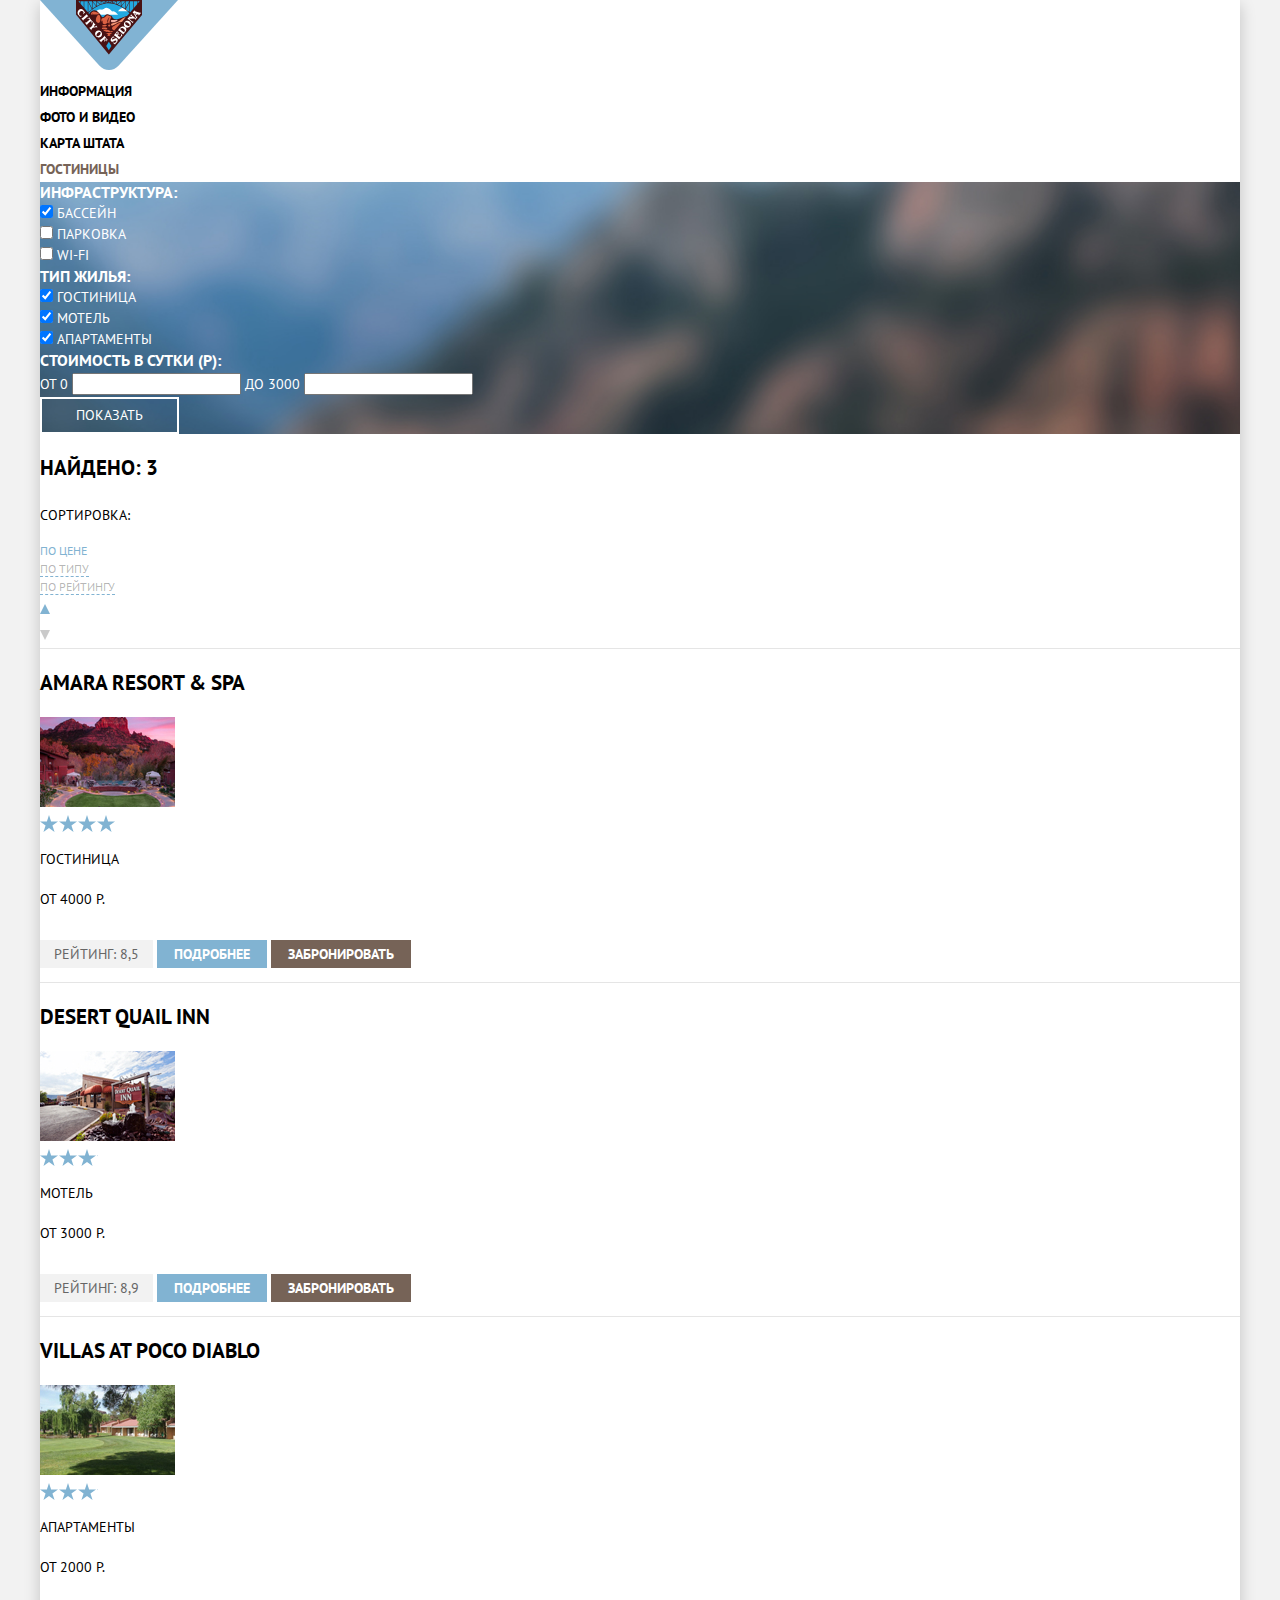
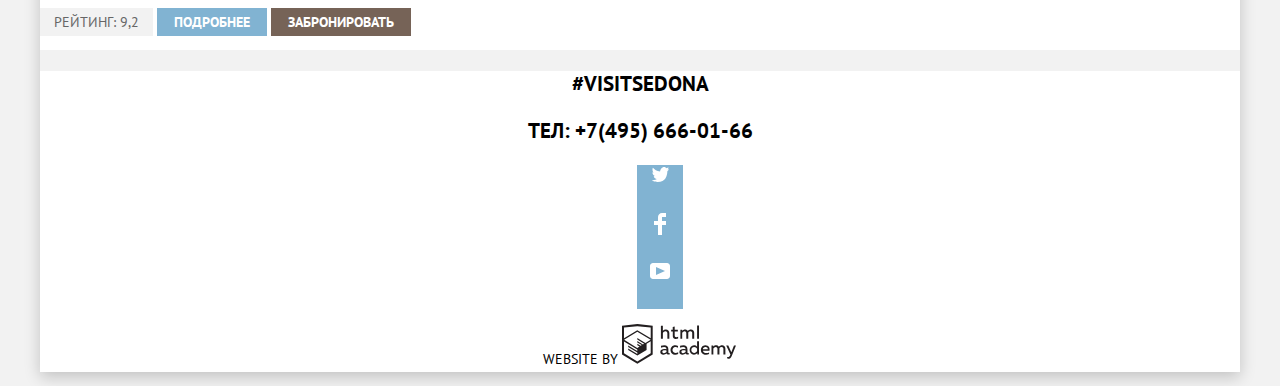
==== commit 9429b9e8: "Fixed Catolog Page" ====
--- a/catalog.html
+++ b/catalog.html
@@ -25,7 +25,7 @@
         <li><a href="#">Информация</a></li>
         <li><a href="#">Фото и видео</a></li>
         <li><a href="#">Карта штата</a></li>
-        <li><a>Гостиницы</a></li>
+        <li class="page-active"><a>Гостиницы</a></li>
       </ul>
     </nav>
   </header>
@@ -90,7 +90,7 @@
         <p class="results-number">Найдено: 3</p>
         <p>Сортировка:</p>
         <ul class="results-sort">
-          <li class="sort-type-active">
+          <li class="sort-type sort-active">
             <a href="#">По цене</a>
           </li>
           <li class="sort-type">
@@ -103,19 +103,13 @@
 
         <ul class="results-show">
           <li>
-            <a href="#">
-              <span class="visually-hidden">Asceding</span>
-              <svg width="11" height="10">
-                <path d="M5.5 0L0 10H11L5.5 0Z" fill="#CACACA" />
-              </svg>
-            </a>
-          </li>
-          <li class="results-show-active">
-            <a href="#">
+            <a class="sort-arrange sort-ascending sort-arrange-active" href="#">
+              <span class="visually-hidden">Ascending</span>
+            </a>
+          </li>
+          <li>
+            <a class="sort-arrange sort-descending" href="#">
               <span class="visually-hidden">Descending</span>
-              <svg width="11" height="10">
-                <path d="M5.5 10L0 0H11" fill="#CACACA" />
-              </svg>
             </a>
           </li>
         </ul>
@@ -129,26 +123,14 @@
               <h3>Amara Resort & Spa</h3>
               <img src="img/amara.jpg" width="135" height="90" alt="Amara Resort & Spa">
             </a>
-            <div>
+            <div class="stars stars-four">
               <span class="visually-hidden">4 Звезды</span>
-              <svg width="19" height="17">
-                <path d="M9.002 0L11.128 6.494H18.005L12.441 10.506L14.566 17L9.002 12.987L3.438 17L5.564 10.506L0 6.494H6.878L9.002 0Z" fill="#81B3D2" />
-              </svg>
-              <svg width="19" height="17">
-                <path d="M9.002 0L11.128 6.494H18.005L12.441 10.506L14.566 17L9.002 12.987L3.438 17L5.564 10.506L0 6.494H6.878L9.002 0Z" fill="#81B3D2" />
-              </svg>
-              <svg width="19" height="17">
-                <path d="M9.002 0L11.128 6.494H18.005L12.441 10.506L14.566 17L9.002 12.987L3.438 17L5.564 10.506L0 6.494H6.878L9.002 0Z" fill="#81B3D2" />
-              </svg>
-              <svg width="19" height="17">
-                <path d="M9.002 0L11.128 6.494H18.005L12.441 10.506L14.566 17L9.002 12.987L3.438 17L5.564 10.506L0 6.494H6.878L9.002 0Z" fill="#81B3D2" />
-              </svg>
             </div>
             <p>Гостиница</p>
             <p>От 4000 Р.</p>
             <p class="rating">Рейтинг: 8,5</p>
-            <a class="link-more" href="#">Подробнее</a>
-            <a class="link-reserve" href="#">Забронировать</a>
+            <a class="link-housing" href="#">Подробнее</a>
+            <a class="link-housing link-reserve" href="#">Забронировать</a>
           </li>
 
           <li class="housing-item">
@@ -156,23 +138,14 @@
               <h3>Desert Quail Inn</h3>
               <img src="img/desert.jpg" width="135" height="90" alt="Desert Quail Inn">
             </a>
-            <div>
+            <div class="stars stars-three">
               <span class="visually-hidden">3 Звезды</span>
-              <svg width="19" height="17">
-                <path d="M9.002 0L11.128 6.494H18.005L12.441 10.506L14.566 17L9.002 12.987L3.438 17L5.564 10.506L0 6.494H6.878L9.002 0Z" fill="#81B3D2" />
-              </svg>
-              <svg width="19" height="17">
-                <path d="M9.002 0L11.128 6.494H18.005L12.441 10.506L14.566 17L9.002 12.987L3.438 17L5.564 10.506L0 6.494H6.878L9.002 0Z" fill="#81B3D2" />
-              </svg>
-              <svg width="19" height="17">
-                <path d="M9.002 0L11.128 6.494H18.005L12.441 10.506L14.566 17L9.002 12.987L3.438 17L5.564 10.506L0 6.494H6.878L9.002 0Z" fill="#81B3D2" />
-              </svg>
             </div>
             <p>Мотель</p>
             <p>От 3000 Р.</p>
             <p class="rating">Рейтинг: 8,9</p>
-            <a class="link-more" href="#">Подробнее</a>
-            <a class="link-reserve" href="#">Забронировать</a>
+            <a class="link-housing" href="#">Подробнее</a>
+            <a class="link-housing link-reserve" href="#">Забронировать</a>
           </li>
 
           <li class="housing-item">
@@ -180,23 +153,14 @@
               <h3>Villas at Poco Diablo</h3>
               <img src="img/villas.jpg" width="135" height="90" alt="Villas at Poco Diablo">
             </a>
-            <div>
+            <div class="stars stars-three">
               <span class="visually-hidden">3 Звезды</span>
-              <svg width="19" height="17">
-                <path d="M9.002 0L11.128 6.494H18.005L12.441 10.506L14.566 17L9.002 12.987L3.438 17L5.564 10.506L0 6.494H6.878L9.002 0Z" fill="#81B3D2" />
-              </svg>
-              <svg width="19" height="17">
-                <path d="M9.002 0L11.128 6.494H18.005L12.441 10.506L14.566 17L9.002 12.987L3.438 17L5.564 10.506L0 6.494H6.878L9.002 0Z" fill="#81B3D2" />
-              </svg>
-              <svg width="19" height="17">
-                <path d="M9.002 0L11.128 6.494H18.005L12.441 10.506L14.566 17L9.002 12.987L3.438 17L5.564 10.506L0 6.494H6.878L9.002 0Z" fill="#81B3D2" />
-              </svg>
             </div>
             <p>Апартаменты</p>
             <p>От 2000 Р.</p>
             <p class="rating">Рейтинг: 9,2</p>
-            <a class="link-more" href="#">Подробнее</a>
-            <a class="link-reserve" href="#">Забронировать</a>
+            <a class="link-housing" href="#">Подробнее</a>
+            <a class="link-housing link-reserve" href="#">Забронировать</a>
           </li>
         </ul>
       </section>
--- a/css/style.css
+++ b/css/style.css
@@ -4,20 +4,22 @@
   --basic-white: #FFF;
   --basic-blue: #81B3D2;
   --hover-blue: #669EC0;
-  --focus-blue: #5496BD;
+  --active-blue: #5496BD;
   --basic-grey: #333;
   --secondary-grey: #EEE;
   --form-grey: #F2F2F2;
   --form-grey-hover: #EBEBEB;
   --form-grey-border: #E5E5E5;
   --rating-grey: #666;
+  --arrow-grey: #CACACA;
   --basic-brown: #766357;
   --hover-brown: #604E43;
-  --focus-brown: #503E33;
+  --active-brown: #503E33;
   --elements: #A9A9A9;
   --copy-main: #231F20;
-  --copy-focus: #BDBBBC;
+  --copy-active: #BDBBBC;
   --opacity-black: rgba(0, 0, 0, 0.3);
+  --opacity-white: rgba(255, 255, 255, 0.3);
 }
 
 /* Globals */
@@ -49,8 +51,21 @@
   background-color: var(--basic-white);
 }
 
+.visually-hidden {
+  position: absolute;
+  width: 1px;
+  height: 1px;
+  margin: -1px;
+  border: 0;
+  padding: 0;
+  white-space: nowrap;
+  clip-path: inset(100%);
+  clip: rect(0 0 0 0);
+  overflow: hidden;
+}
+
 /* Main navigation */
-.navigation {
+.navigation-list {
   font-size: 14px;
   line-height: 26px;
   font-weight: 700;
@@ -78,15 +93,11 @@
   opacity: 0.3;
 }
 
+.page-active a {
+  color: var(--basic-brown);
+}
+
 /* Welcome */
-.visually-hidden {
-  position: absolute;
-  clip: rect(0 0 0 0);
-  width: 1px;
-  height: 1px;
-  margin: -1px;
-}
-
 .welcome-section {
   background-image: url("../img/welcome.svg"), url("../img/background-photo.jpg");
   background-position: top center, top center;
@@ -175,12 +186,14 @@
   cursor: pointer;
 }
 
-.button-search-hotel:hover {
+.button-search-hotel:hover,
+.button-search-hotel:focus {
   background-color: var(--hover-brown);
 }
 
-.button-search-hotel:focus {
-  background-color: var(--focus-brown);
+.button-search-hotel:active {
+  color: var(--opacity-white);
+  background-color: var(--active-brown);
   outline: none;
 }
 
@@ -213,16 +226,17 @@
   background-color: var(--basic-blue);
 }
 
-.social-button:hover {
+.social-button:hover,
+.social-button:focus {
   background-color: var(--hover-blue);
 }
 
-.social-button:focus {
-  background-color: var(--focus-blue);
-  outline: none;
-}
-
-.social-button:focus svg {
+.social-button:active {
+  background-color: var(--active-blue);
+  outline: none;
+}
+
+.social-button:active svg {
   opacity: 0.3;
 }
 
@@ -239,12 +253,13 @@
   fill: var(--copy-main);
 }
 
-.logo-htmlacademy:hover svg {
+.logo-htmlacademy:hover svg,
+.logo-htmlacademy:focus svg {
   fill: var(--basic-blue);
 }
 
-.logo-htmlacademy:focus svg {
-  fill: var(--copy-focus);
+.logo-htmlacademy:active svg {
+  fill: var(--copy-active);
 }
 
 /* Search form */
@@ -269,6 +284,7 @@
   text-transform: uppercase;
   background-color: var(--form-grey);
   border: none;
+  box-sizing: border-box;
 }
 
 .search-form input[type="number"] {
@@ -282,8 +298,8 @@
 
 .search-form input:focus {
   background-color: var(--basic-white);
-  outline: 2px solid var(--form-grey-border);
-  outline-offset: -2px;
+  border: 2px solid var(--form-grey-border);
+  outline: none;
 }
 
 .search-form input::-webkit-outer-spin-button,
@@ -337,12 +353,14 @@
   cursor: pointer;
 }
 
-.button-search:hover {
+.button-search:hover,
+.button-search:focus {
   background-color: var(--hover-blue);
 }
 
-.button-search:focus {
-  background-color: var(--focus-blue);
+.button-search:active {
+  color: var(--opacity-white);
+  background-color: var(--active-blue);
   outline: none;
 }
 
@@ -359,17 +377,26 @@
   background-image: url("../img/catalog-bg.jpg");
   background-position: top center;
   background-repeat: no-repeat;
+  background-size: cover;
+  background-color: var(--basic-blue);
   width: 100%;
-  height: 217px;
-  margin: 0;
-  padding: 0;
-  color: var(--basic-white);
+  margin: 0;
+  padding: 0;
+  color: var(--basic-white);
+}
+
+.filter fieldset {
+  padding: 0;
+  margin: 0;
+  border: none;
 }
 
 .filter legend {
   font-size: 16px;
   font-weight: 700;
   line-height: 21px;
+  margin: 0;
+  padding: 0;
 }
 
 .filter ul {
@@ -380,17 +407,21 @@
 }
 
 .button-resutls {
-  width: 137px;
-  padding: 6px 0 6px 0;
-  font-size: 14px;
-  line-height: 21px;
-  text-align: center;
-  color: var(--basic-white);
-  vertical-align: middle;
+  padding: 6px 34px;
+  font-size: 14px;
+  line-height: 21px;
+  text-align: center;
+  color: var(--basic-white);
   text-transform: uppercase;
   background-color: transparent;
   border: 2px solid var(--basic-white);
   cursor: pointer;
+  outline: none;
+}
+
+.button-resutls:hover {
+  color: var(--basic-black);
+  background-color: var(--basic-white);
 }
 
 /* Results */
@@ -411,17 +442,61 @@
   line-height: 18px;
 }
 
-.sort-type-active a {
-  color: var(--basic-blue);
-}
-
 .sort-type a {
   color: var(--opacity-black);
   border-bottom: 1px var(--basic-blue) dashed;
 }
 
-.results-show-active path {
-  fill: var(--basic-blue);
+.sort-type a:hover,
+.sort-type a:focus {
+  color: var(--basic-blue);
+  border-bottom: 1px var(--basic-blue) dashed;
+}
+
+.sort-type a:active {
+  color: var(--basic-black);
+  border: none;
+}
+
+.sort-active a {
+  color: var(--basic-blue);
+  border: none;
+}
+
+.sort-arrange {
+  width: 0;
+  height: 0;
+  border-left: 5px solid transparent;
+  border-right: 5px solid transparent;
+  display: inline-block;
+}
+
+.sort-ascending {
+  border-bottom: 10px solid var(--arrow-grey);
+}
+
+.sort-descending {
+  border-top: 10px solid var(--arrow-grey);
+}
+
+.sort-ascending:hover,
+.sort-ascending:focus {
+  border-bottom-color: var(--basic-black);
+}
+
+.sort-descending:hover,
+.sort-descending:focus {
+  border-top-color: var(--basic-black);
+}
+
+.sort-ascending:active,
+.sort-arrange-active {
+  border-bottom-color: var(--basic-blue);
+}
+
+.sort-descending:active,
+.sort-arrange-active {
+  border-top-color: var(--basic-blue);
 }
 
 /* Housing Results */
@@ -449,7 +524,7 @@
   height: 90px;
 }
 
-.link-more {
+.link-housing {
   font-size: 14px;
   line-height: 21px;
   font-weight: 700;
@@ -458,19 +533,49 @@
   background-color: var(--basic-blue);
 }
 
+.link-housing:hover,
+.link-housing:focus {
+  background-color: var(--hover-blue);
+}
+
+.link-housing:active {
+  color: var(--opacity-white);
+  background-color: var(--active-blue);
+  outline: none;
+}
+
 .link-reserve {
-  font-size: 14px;
-  line-height: 21px;
-  font-weight: 700;
-  color: var(--basic-white);
-  padding: 5px 17px;
   background-color: var(--basic-brown);
 }
 
+.link-reserve:hover,
+.link-reserve:focus {
+  background-color: var(--hover-brown);
+}
+
+.link-reserve:active {
+  color: var(--opacity-white);
+  background-color: var(--active-brown);
+  outline: none;
+}
+
 .rating {
-  width: 110px;
-  text-align: center;
-  padding: 1px 0 1px 0;
+  display: inline-block;
+  text-align: center;
+  padding: 1px 14px 1px 14px;
   color: var(--rating-grey);
   background-color: var(--form-grey);
+}
+
+.stars {
+  background-image: url("../img/icons/star.svg");
+  height: 17px;
+}
+
+.stars-three {
+  width: 58px;
+}
+
+.stars-four {
+  width: 76px;
 }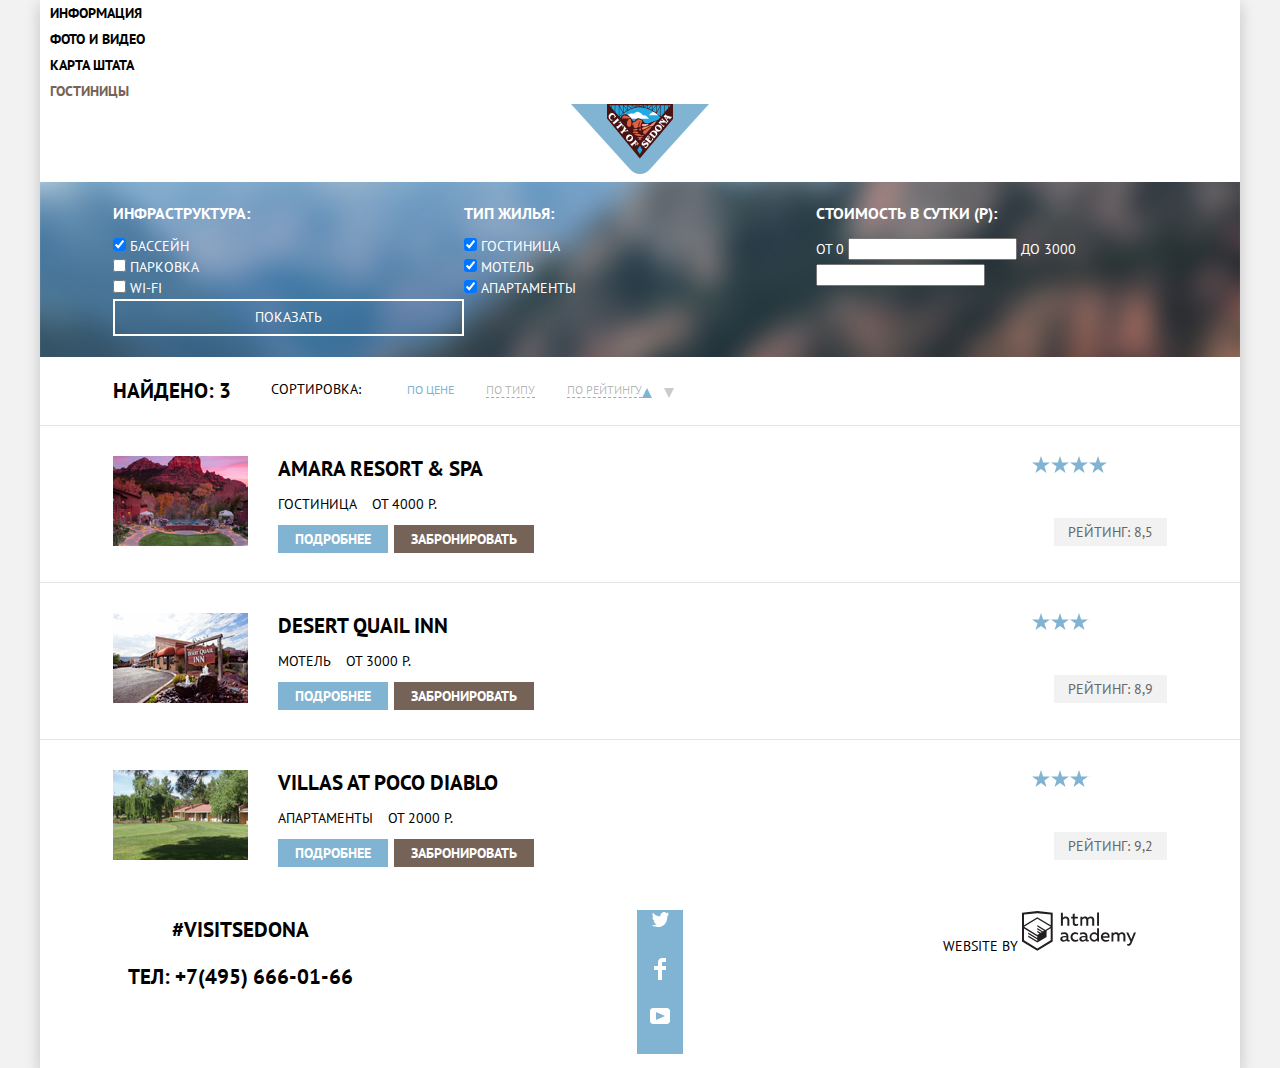
==== commit 07389f61: "Сетка на гридах для внутренней страницы" ====
--- a/catalog.html
+++ b/catalog.html
@@ -38,6 +38,7 @@
       <section class="filtres">
         <h2 class="visually-hidden">Фильтр жилья</h2>
         <form class="filter" method="get" action="https://echo.htmlacademy.ru">
+
           <fieldset>
             <legend>Инфраструктура:</legend>
             <ul>
@@ -88,7 +89,7 @@
 
       <section class="results">
         <p class="results-number">Найдено: 3</p>
-        <p>Сортировка:</p>
+        <p class="sort">Сортировка:</p>
         <ul class="results-sort">
           <li class="sort-type sort-active">
             <a href="#">По цене</a>
@@ -119,48 +120,60 @@
         <h2 class="visually-hidden">Список жилья</h2>
         <ul>
           <li class="housing-item">
-            <a href="#">
+            <img src="img/amara.jpg" width="135" height="90" alt="Amara Resort & Spa">
+            <div class="housing-details">
               <h3>Amara Resort & Spa</h3>
-              <img src="img/amara.jpg" width="135" height="90" alt="Amara Resort & Spa">
-            </a>
-            <div class="stars stars-four">
-              <span class="visually-hidden">4 Звезды</span>
-            </div>
-            <p>Гостиница</p>
-            <p>От 4000 Р.</p>
-            <p class="rating">Рейтинг: 8,5</p>
-            <a class="link-housing" href="#">Подробнее</a>
-            <a class="link-housing link-reserve" href="#">Забронировать</a>
+              <div class="housing-info">
+                <p>Гостиница</p>
+                <p>От 4000 Р.</p>
+              </div>
+              <a class="link-housing" href="#">Подробнее</a>
+              <a class="link-housing link-reserve" href="#">Забронировать</a>
+            </div>
+            <div class="housing-raiting">
+              <div class="stars stars-four">
+                <span class="visually-hidden">4 Звезды</span>
+              </div>
+              <p class="rating">Рейтинг: 8,5</p>
+            </div>
           </li>
 
           <li class="housing-item">
-            <a href="#">
+            <img src="img/desert.jpg" width="135" height="90" alt="Desert Quail Inn">
+            <div class="housing-details">
               <h3>Desert Quail Inn</h3>
-              <img src="img/desert.jpg" width="135" height="90" alt="Desert Quail Inn">
-            </a>
-            <div class="stars stars-three">
-              <span class="visually-hidden">3 Звезды</span>
-            </div>
-            <p>Мотель</p>
-            <p>От 3000 Р.</p>
-            <p class="rating">Рейтинг: 8,9</p>
-            <a class="link-housing" href="#">Подробнее</a>
-            <a class="link-housing link-reserve" href="#">Забронировать</a>
+              <div class="housing-info">
+                <p>Мотель</p>
+                <p>От 3000 Р.</p>
+              </div>
+              <a class="link-housing" href="#">Подробнее</a>
+              <a class="link-housing link-reserve" href="#">Забронировать</a>
+            </div>
+            <div class="housing-raiting">
+              <div class="stars stars-three">
+                <span class="visually-hidden">3 Звезды</span>
+              </div>
+              <p class="rating">Рейтинг: 8,9</p>
+            </div>
           </li>
 
           <li class="housing-item">
-            <a href="#">
+            <img src="img/villas.jpg" width="135" height="90" alt="Villas at Poco Diablo">
+            <div class="housing-details">
               <h3>Villas at Poco Diablo</h3>
-              <img src="img/villas.jpg" width="135" height="90" alt="Villas at Poco Diablo">
-            </a>
-            <div class="stars stars-three">
-              <span class="visually-hidden">3 Звезды</span>
-            </div>
-            <p>Апартаменты</p>
-            <p>От 2000 Р.</p>
-            <p class="rating">Рейтинг: 9,2</p>
-            <a class="link-housing" href="#">Подробнее</a>
-            <a class="link-housing link-reserve" href="#">Забронировать</a>
+              <div class="housing-info">
+                <p>Апартаменты</p>
+                <p>От 2000 Р.</p>
+              </div>
+              <a class="link-housing" href="#">Подробнее</a>
+              <a class="link-housing link-reserve" href="#">Забронировать</a>
+            </div>
+            <div class="housing-raiting">
+              <div class="stars stars-three">
+                <span class="visually-hidden">3 Звезды</span>
+              </div>
+              <p class="rating">Рейтинг: 9,2</p>
+            </div>
           </li>
         </ul>
       </section>
--- a/css/style.css
+++ b/css/style.css
@@ -23,7 +23,7 @@
 }
 
 /* Globals */
-body {
+.page-body {
   width: 1200px;
   margin: 0 auto;
   padding: 0;
@@ -34,6 +34,10 @@
   text-transform: uppercase;
   background-color: var(--form-grey);
   box-shadow: 0px 5px 15px rgba(0, 1, 1, 0.2);
+  min-height: 100%;
+  display: grid;
+  grid-template-rows: min-content 1fr min-content;
+  align-content: start;
 }
 
 a {
@@ -64,7 +68,30 @@
   overflow: hidden;
 }
 
-/* Main navigation */
+/* Grid */
+.page {
+  height: 100%;
+}
+
+.main-header {
+  display: grid;
+}
+
+/* Logo */
+.main-header-logo {
+  order: 1;
+  justify-self: center;
+}
+
+/* Navigation */
+.navigation {
+  display: grid;
+  grid-template-columns: 1fr min-content;
+  width: 1180px;
+  margin: 0 auto;
+  padding: 0 10px;
+}
+
 .navigation-list {
   font-size: 14px;
   line-height: 26px;
@@ -72,13 +99,9 @@
   color: var(--basic-black);
   margin: 0;
   padding: 0;
-}
-
-.navigation-list {
   list-style: none;
 }
 
-/* User navigation */
 .navigation-list a {
   color: var(--basic-black);
 }
@@ -100,7 +123,7 @@
 /* Welcome */
 .welcome-section {
   background-image: url("../img/welcome.svg"), url("../img/background-photo.jpg");
-  background-position: top center, top center;
+  background-position: top center, center center;
   background-repeat: no-repeat, no-repeat;
   width: 100%;
   height: 509px;
@@ -109,9 +132,27 @@
 }
 
 /* Features */
+.feature-container-first {
+  display: grid;
+  grid-template-columns: 1fr 2fr;
+}
+
+.feature-container-second {
+  display: grid;
+  grid-template-columns: 2fr 1fr;
+}
+
+.benefits-list, .last-features {
+  display: grid;
+  grid-template-columns: 1fr 1fr 1fr;
+}
+
 .features-list,
-.benefits-list {
+.benefits-list,
+.last-features {
   list-style: none;
+  margin: 0;
+  padding: 0;
 }
 
 .feature-item,
@@ -121,6 +162,10 @@
   text-align: center;
 }
 
+.title, .search {
+  padding: 50px 290px;
+}
+
 .title h2 {
   font-size: 21px;
   line-height: 26px;
@@ -137,22 +182,51 @@
   color: var(--basic-grey);
 }
 
-.feature-item-large p {
-  color: var(--basic-white);
-}
-
 .feature-item-large {
   color: var(--basic-white);
   background-color: var(--basic-blue);
-  width: 400px;
-}
-
-.feature-item-large h3 {
-  padding-top: 50px;
-}
-
-.item-bottom {
+  padding: 51px 42px;
+}
+
+.feature-item-large p {
+  color: var(--basic-white);
+}
+
+.feature-container img {
+  height: 256px;
+}
+
+.last-features li {
+  padding: 51px 50px;
+}
+
+.last-features {
   background-color: var(--secondary-grey);
+}
+
+.benefit-item {
+  padding: 60px 70px 80px 70px;
+}
+
+.benefit-item::before {
+  content: "";
+  width: 75px;
+  height: 75px;
+  background-repeat: no-repeat;
+  background-position: center;
+  display: inline-block;
+}
+
+.benefit-home::before {
+  background-image: url("../img/icons/icon-1.svg");
+}
+
+.benefit-food::before {
+  background-image: url("../img/icons/icon-2.svg");
+}
+
+.benefit-gift::before {
+  background-image: url("../img/icons/icon-3.svg");
 }
 
 /* Search */
@@ -200,6 +274,8 @@
 /* Page footer */
 .page-footer {
   color: var(--basic-black);
+  display: grid;
+  grid-template-columns: 1fr 1fr 1fr;
 }
 
 .contacts {
@@ -273,6 +349,9 @@
   width: 568px;
   background-color: var(--basic-white);
   box-shadow: 0px 7px 15px rgba(0, 1, 1, 0.15);
+  margin: auto;
+  text-align: center;
+  padding: 40px 0;
 }
 
 .search-form input[type="date"],
@@ -385,6 +464,12 @@
   color: var(--basic-white);
 }
 
+.filter {
+  display: grid;
+  grid-template-columns: 1fr 1fr 1fr;
+  padding: 21px 73px;
+}
+
 .filter fieldset {
   padding: 0;
   margin: 0;
@@ -396,7 +481,7 @@
   font-weight: 700;
   line-height: 21px;
   margin: 0;
-  padding: 0;
+  padding-bottom: 12px;
 }
 
 .filter ul {
@@ -425,10 +510,20 @@
 }
 
 /* Results */
-.results ul {
+.results-sort,
+.results-show {
   list-style: none;
   margin: 0;
   padding: 0;
+}
+
+.results {
+  display: flex;
+  padding: 0 73px;
+}
+
+.sort {
+  padding: 5px 46px 5px 40px;
 }
 
 .results-number {
@@ -438,8 +533,17 @@
 }
 
 .results-sort {
+  display: flex;
+  gap: 32px;
+  padding-top: 24px;
   font-size: 12px;
   line-height: 18px;
+}
+
+.results-show {
+  display: flex;
+  gap: 12px;
+  padding-top: 23px;
 }
 
 .sort-type a {
@@ -507,7 +611,9 @@
 }
 
 .housing-item {
-  width: 100%;
+  display: grid;
+  grid-template-columns: 135px 1fr 135px;
+  padding: 30px 73px;
   border-top: 1px solid var(--form-grey-border);
   border-bottom: : 1px solid var(--form-grey-border);
 }
@@ -517,6 +623,7 @@
   line-height: 26px;
   font-weight: 700;
   color: var(--basic-black);
+  margin: 0;
 }
 
 .housing-item img {
@@ -524,6 +631,20 @@
   height: 90px;
 }
 
+.housing-details {
+  padding: 0 30px;
+}
+
+.housing-info {
+  display: flex;
+  gap: 15px;
+  padding: 9px 0;
+}
+
+.housing-info p {
+  margin: 0;
+}
+
 .link-housing {
   font-size: 14px;
   line-height: 21px;
@@ -546,6 +667,7 @@
 
 .link-reserve {
   background-color: var(--basic-brown);
+  margin-left: 2px;
 }
 
 .link-reserve:hover,
@@ -559,17 +681,23 @@
   outline: none;
 }
 
+.housing-raiting {
+  text-align: right;
+}
+
 .rating {
   display: inline-block;
   text-align: center;
   padding: 1px 14px 1px 14px;
   color: var(--rating-grey);
   background-color: var(--form-grey);
+  margin: 0;
 }
 
 .stars {
   background-image: url("../img/icons/star.svg");
   height: 17px;
+  margin-bottom: 45px;
 }
 
 .stars-three {
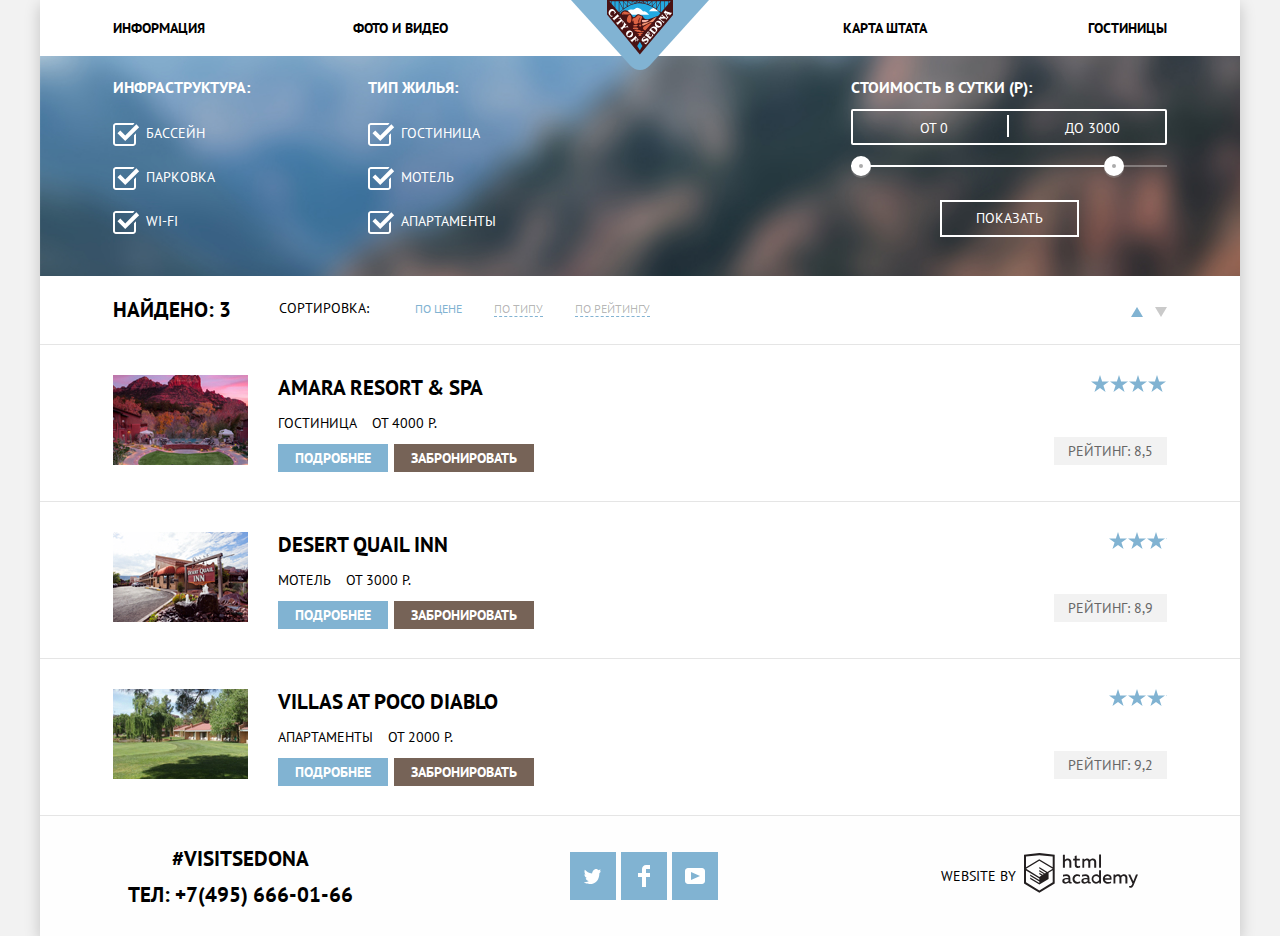
==== commit d89eb2ae: "Сетка на флексах для внутренней страницы" ====
--- a/catalog.html
+++ b/catalog.html
@@ -17,15 +17,15 @@
 
 <body class="page-body">
   <header class="main-header">
-    <a class="main-header-logo" href="index.html">
+    <a href="index.html" class="main-header-logo">
       <img src="img/logo.svg" width="138" height="60" alt="Логотип туристического городка «Седона»">
     </a>
     <nav class="navigation">
       <ul class="navigation-list">
-        <li><a href="#">Информация</a></li>
-        <li><a href="#">Фото и видео</a></li>
-        <li><a href="#">Карта штата</a></li>
-        <li class="page-active"><a>Гостиницы</a></li>
+        <li class="navigation-item"><a href="#">Информация</a></li>
+        <li class="navigation-item"><a href="#">Фото и видео</a></li>
+        <li class="navigation-item navigation-items-right"><a href="#">Карта штата</a></li>
+        <li class="navigation-item"><a href="#">Гостиницы</a></li>
       </ul>
     </nav>
   </header>
@@ -37,53 +37,68 @@
 
       <section class="filtres">
         <h2 class="visually-hidden">Фильтр жилья</h2>
-        <form class="filter" method="get" action="https://echo.htmlacademy.ru">
-
-          <fieldset>
+        <form class="filter-form" method="get" action="https://echo.htmlacademy.ru">
+
+          <fieldset class="filter-set">
             <legend>Инфраструктура:</legend>
-            <ul>
-              <li>
-                <input type="checkbox" name="pool" id="filter-pool" checked>
+            <ul class="filter-list">
+              <li class="filter-option filter-checkbox">
+                <input class="visually-hidden filter-input-checkbox" type="checkbox" name="pool" id="filter-pool" checked>
                 <label for="filter-pool">Бассейн</label>
               </li>
-              <li>
-                <input type="checkbox" name="parking" id="filter-parking">
+              <li class="filter-option filter-checkbox">
+                <input class="visually-hidden filter-input-checkbox" type="checkbox" name="parking" id="filter-parking" checked>
                 <label for="filter-parking">Парковка</label>
               </li>
-              <li>
-                <input type="checkbox" name="wifi" id="filter-wifi">
+              <li class="filter-option filter-checkbox">
+                <input class="visually-hidden filter-input-checkbox filter-input" type="checkbox" name="wifi" id="filter-wifi" checked>
                 <label for="filter-wifi">Wi-Fi</label>
               </li>
             </ul>
           </fieldset>
 
-          <fieldset>
+          <fieldset class="filter-set">
             <legend>Тип жилья:</legend>
-            <ul>
-              <li>
-                <input type="checkbox" name="hotel" id="filter-hotel" checked>
+            <ul class="filter-list">
+              <li class="filter-option filter-checkbox">
+                <input class="visually-hidden filter-input-checkbox" type="checkbox" name="hotel" id="filter-hotel" checked>
                 <label for="filter-hotel">Гостиница</label>
               </li>
-              <li>
-                <input type="checkbox" name="motel" id="filter-motel" checked>
+              <li class="filter-option filter-checkbox">
+                <input class="visually-hidden filter-input-checkbox" type="checkbox" name="motel" id="filter-motel" checked>
                 <label for="filter-motel">Мотель</label>
               </li>
-              <li>
-                <input type="checkbox" name="apartaments" id="filter-apartaments" checked>
+              <li class="filter-option filter-checkbox">
+                <input class="visually-hidden filter-input-checkbox" type="checkbox" name="apartaments" id="filter-apartaments" checked>
                 <label for="filter-apartaments">Апартаменты</label>
               </li>
             </ul>
           </fieldset>
 
-          <fieldset>
-            <legend>Стоимость в сутки (Р):</legend>
-            <label for="buget-min">от 0</label>
-            <input id="buget-min" type="number" name="buget-min">
-            <label for="buget-max">До 3000</label>
-            <input id="buget-max" type="number" name="buget-max">
-          </fieldset>
-
-          <button class="button-resutls" type="submit">Показать</button>
+          <div class="filter-price">
+            <fieldset class="filter-set">
+              <legend>Стоимость в сутки (Р):</legend>
+              <div class="price-controls">
+                <label class="min-price">
+                  От <input type="number" name="min-price" value="0">
+                </label>
+                <label class="max-price">
+                  До <input type="number" name="max-price" value="3000">
+                </label>
+              </div>
+              <div class="range-filter">
+                <div class="range-controls">
+                  <div class="scale">
+                    <div class="bar" style="width: 80%; margin-left: 0%"></div>
+                  </div>
+                  <div class="toggle toggle-min" tabindex="0" style="left: 0%"></div>
+                  <div class="toggle toggle-max" tabindex="0" style="left: 80%"></div>
+                </div>
+              </div>
+            </fieldset>
+
+            <button class="button-resutls" type="submit">Показать</button>
+          </div>
         </form>
       </section>
 
--- a/css/style.css
+++ b/css/style.css
@@ -12,6 +12,7 @@
   --form-grey-border: #E5E5E5;
   --rating-grey: #666;
   --arrow-grey: #CACACA;
+  --range-grey: #ABABAB;
   --basic-brown: #766357;
   --hover-brown: #604E43;
   --active-brown: #503E33;
@@ -20,6 +21,9 @@
   --copy-active: #BDBBBC;
   --opacity-black: rgba(0, 0, 0, 0.3);
   --opacity-white: rgba(255, 255, 255, 0.3);
+  --opacity-white-footer: rgba(255, 255, 255, 0.9);
+  --opacity-grey: rgba(171, 171, 171, 0.3);
+  --shadow: rgba(0, 1, 1, 0.15);
 }
 
 /* Globals */
@@ -75,31 +79,51 @@
 
 .main-header {
   display: grid;
+  position: relative;
 }
 
 /* Logo */
 .main-header-logo {
-  order: 1;
-  justify-self: center;
+  order: 0;
+  position: absolute;
+  left: calc(50% - 69px);
 }
 
 /* Navigation */
 .navigation {
-  display: grid;
-  grid-template-columns: 1fr min-content;
-  width: 1180px;
-  margin: 0 auto;
-  padding: 0 10px;
+  display: flex;
+  align-items: center
 }
 
 .navigation-list {
+  width: 100%;
+  padding: 15px 73px;
+  font-weight: 700;
   font-size: 14px;
   line-height: 26px;
-  font-weight: 700;
-  color: var(--basic-black);
-  margin: 0;
-  padding: 0;
+  text-transform: uppercase;
   list-style: none;
+  margin: 0;
+  display: flex;
+  flex-wrap: wrap
+}
+
+.navigation-item {
+  width: 240px;
+}
+
+.navigation-item:nth-child(4n+1) {
+  text-align: left;
+}
+
+.navigation-item:nth-child(4n+2) {
+  text-align: left;
+  margin-right: 94px;
+}
+
+.navigation-item:nth-child(4n+3),
+.navigation-item:nth-child(4n+4) {
+  text-align: right;
 }
 
 .navigation-list a {
@@ -122,22 +146,22 @@
 
 /* Welcome */
 .welcome-section {
-  background-image: url("../img/welcome.svg"), url("../img/background-photo.jpg");
-  background-position: top center, center center;
-  background-repeat: no-repeat, no-repeat;
+  background-image: url("../img/decorative-shape.svg"), url("../img/welcome.svg"), url("../img/background-photo.jpg");
+  background-position: center bottom, center center, center center;
+  background-repeat: no-repeat, no-repeat, no-repeat;
   width: 100%;
-  height: 509px;
+  min-height: 509px;
   margin: 0;
   padding: 0;
 }
 
 /* Features */
-.feature-container-first {
+.feature-container-city {
   display: grid;
   grid-template-columns: 1fr 2fr;
 }
 
-.feature-container-second {
+.feature-container-bridge {
   display: grid;
   grid-template-columns: 2fr 1fr;
 }
@@ -153,6 +177,10 @@
   list-style: none;
   margin: 0;
   padding: 0;
+}
+
+.features-list {
+  margin-top: 50px;
 }
 
 .feature-item,
@@ -163,7 +191,7 @@
 }
 
 .title, .search {
-  padding: 50px 290px;
+  padding: 50px 315px 0;
 }
 
 .title h2 {
@@ -202,6 +230,11 @@
 
 .last-features {
   background-color: var(--secondary-grey);
+}
+
+.feature-number::before,
+.feature-number::after {
+  content: " — ";
 }
 
 .benefit-item {
@@ -247,6 +280,7 @@
 
 .button-search-hotel {
   width: 568px;
+  margin-top: 30px;
   padding: 30px 0 30px 0;
   font-size: 21px;
   font-weight: 700;
@@ -258,6 +292,7 @@
   background-color: var(--basic-brown);
   border: none;
   cursor: pointer;
+  outline: none;
 }
 
 .button-search-hotel:hover,
@@ -268,14 +303,21 @@
 .button-search-hotel:active {
   color: var(--opacity-white);
   background-color: var(--active-brown);
-  outline: none;
+}
+
+/* Map */
+.map {
+  margin-bottom: -120px;
 }
 
 /* Page footer */
 .page-footer {
+  background-color: var(--opacity-white-footer);
+  min-height: 120px;
   color: var(--basic-black);
   display: grid;
   grid-template-columns: 1fr 1fr 1fr;
+  z-index: 1
 }
 
 .contacts {
@@ -283,22 +325,39 @@
   font-weight: 700;
   line-height: 26px;
   text-align: center;
-}
-
+  justify-content: center;
+  padding-top: 30px;
+}
+
+.contacts p {
+  margin: 0 0 10px 0;
+}
+
+/* Social button */
 .footer-social {
+  justify-self: center;
   text-align: center;
+  padding-top: 36px;
 }
 
 .footer-social ul {
+  display: flex;
+  flex-wrap: wrap;
+  justify-content: space-between;
+  width: 141px;
+  margin: 0 auto;
+  padding: 0;
   list-style: none;
 }
 
-/* Social button */
 .social-button {
+  display: flex;
+  align-items: center;
+  justify-content: center;
   color: inherit;
   width: 46px;
   height: 48px;
-  display: inline-block;
+  margin-right: -7px;
   background-color: var(--basic-blue);
 }
 
@@ -318,6 +377,9 @@
 
 /*copyright */
 .footer-copyright {
+  display: flex;
+  align-items: center;
+  justify-content: center;
   color: var(--basic-black);
   font-size: 14px;
   line-height: 26px;
@@ -327,6 +389,7 @@
 
 .logo-htmlacademy svg {
   fill: var(--copy-main);
+  padding-left: 8px;
 }
 
 .logo-htmlacademy:hover svg,
@@ -340,23 +403,30 @@
 
 /* Search form */
 .search-popup {
+  width: 568px;
+  background-color: var(--basic-white);
+  box-shadow: 0px 7px 15px var(--shadow);
+  margin: auto;
   font-weight: 700;
   font-size: 14px;
   line-height: 26px;
 }
 
 .search-form {
-  width: 568px;
-  background-color: var(--basic-white);
-  box-shadow: 0px 7px 15px rgba(0, 1, 1, 0.15);
-  margin: auto;
-  text-align: center;
-  padding: 40px 0;
+  display: flex;
+  flex-wrap: wrap;
+  padding: 55px
+}
+
+.search-form p {
+  margin: 0;
+  padding: 0;
+  padding-bottom: 30px;
 }
 
 .search-form input[type="date"],
 .search-form input[type="number"] {
-  width: 308px;
+  width: 342px;
   height: 38px;
   font: inherit;
   color: var(--basic-black);
@@ -364,11 +434,13 @@
   background-color: var(--form-grey);
   border: none;
   box-sizing: border-box;
+  padding-left: 13px;
 }
 
 .search-form input[type="number"] {
   width: 38px;
   height: 38px;
+  margin-left: 38px;
 }
 
 .search-form input:hover {
@@ -390,6 +462,26 @@
 
 .search-form input[type=number] {
   -moz-appearance: textfield;
+}
+
+.search-item-date-in label {
+  margin-right: 24px;
+}
+
+.search-item-date-out label {
+  margin-right: 20px;
+}
+
+.search-item-adults label {
+  margin-right: 40px;
+}
+
+.search-item-kids label {
+  margin-right: 26px;
+}
+
+.search-form p.search-item-kids {
+  margin-left: 85px;
 }
 
 .button-counter {
@@ -399,6 +491,11 @@
   background-color: var(--form-grey);
   border: none;
   cursor: pointer;
+  position: absolute;
+}
+
+.button-less {
+  padding-bottom: 6px;
 }
 
 .button-counter,
@@ -430,6 +527,7 @@
   background-color: var(--basic-blue);
   border: none;
   cursor: pointer;
+  outline: none;
 }
 
 .button-search:hover,
@@ -440,61 +538,195 @@
 .button-search:active {
   color: var(--opacity-white);
   background-color: var(--active-blue);
-  outline: none;
 }
 
 .button-calendar {
   width: 38px;
   height: 38px;
-  background-color: var(--form-grey);
+  margin-left: -38px;
+  background-color: transparent;
   border: none;
   cursor: pointer;
+  position: absolute;
 }
 
 /* Filters */
 .filtres {
   background-image: url("../img/catalog-bg.jpg");
-  background-position: top center;
   background-repeat: no-repeat;
   background-size: cover;
   background-color: var(--basic-blue);
-  width: 100%;
+  margin: 0;
+  padding: 21px 73px;
+  color: var(--basic-white);
+}
+
+.filter-form {
+  display: flex;
+}
+
+.filter-set {
+  display: flex;
+  flex-direction: column;
+  min-width: 200px;
+  border: none;
   margin: 0;
   padding: 0;
-  color: var(--basic-white);
-}
-
-.filter {
-  display: grid;
-  grid-template-columns: 1fr 1fr 1fr;
-  padding: 21px 73px;
-}
-
-.filter fieldset {
-  padding: 0;
-  margin: 0;
-  border: none;
-}
-
-.filter legend {
+}
+
+.filter-set:nth-child(2) {
+  margin-left: 55px;
+  margin-right: auto;
+}
+
+.filter-list {
+  list-style: none;
+  line-height: 21px;
+  margin: 0;
+  padding: 25px 0 0 0;
+}
+
+.filter-price {
+  display: flex;
+  flex-direction: column;
+}
+
+.filter-form legend {
   font-size: 16px;
   font-weight: 700;
   line-height: 21px;
   margin: 0;
-  padding-bottom: 12px;
-}
-
-.filter ul {
-  list-style: none;
-  line-height: 21px;
-  margin: 0;
+}
+
+.filter-option {
+  margin-bottom: 23px;
+  padding-left: 33px;
+}
+
+.filter-option label {
+  position: relative;
+  cursor: pointer;
+  user-select: none;
+}
+
+.filter-input-checkbox+label::before {
+  content: "";
+  position: absolute;
+  left: -33px;
+  width: 23px;
+  height: 23px;
+  background-image: url("../img/icons/checkbox-off.svg");
+}
+
+.filter-input-checkbox:checked+label::before {
+  content: "";
+  position: absolute;
+  left: -33px;
+  width: 27px;
+  height: 23px;
+  background-image: url("../img/icons/checkbox-on.svg");
+}
+
+/* Range */
+.price-controls {
+  width: 316px;
+  height: 36px;
+  margin-top: 11px;
+  border: 2px solid var(--basic-white);
+  box-sizing: border-box;
+  border-radius: 2px;
+  display: flex;
+  justify-content: space-between;
+}
+
+.min-price {
+  padding-left: 67px;
+}
+
+.max-price {
+  padding-right: 10px;
+}
+
+.min-price::after {
+  content: "";
+  position: absolute;
+  width: 2px;
+  height: 22px;
+  margin-top: 4px;
+  background: var(--basic-white);
+}
+
+.price-controls input {
+  width: 67px;
+  padding: 9px 0;
+  text-align: left;
+  border: none;
+  color: var(--basic-white);
+  background: transparent;
+  font-family: inherit;
+  font-size: inherit;
+  outline: none;
+}
+
+.price-controls input::-webkit-outer-spin-button,
+.price-controls input::-webkit-inner-spin-button,
+.price-controls input::-webkit-calendar-picker-indicator {
+  display: none;
+  -webkit-appearance: none;
+}
+
+.range-filter {
+  width: 316px;
+  margin-top: 20px;
+}
+
+.range-controls {
+  position: relative;
+}
+
+.range-controls .scale {
+  height: 2px;
+  background: var(--opacity-white);
+}
+
+.range-controls .bar {
+  width: 80%;
+  height: 2px;
+  background: var(--basic-white);
+}
+
+.range-controls .toggle {
+  position: absolute;
+  top: -9px;
+  width: 4px;
+  height: 4px;
   padding: 0;
+  border: 8px solid var(--basic-white);
+  background-color: var(--range-grey);
+  border-radius: 50%;
+  box-shadow: 0 2px 0 0 var(--opacity-grey);
+  cursor: pointer;
+  outline: none;
+}
+
+.range-controls .toggle-min {
+  left: 0px;
+}
+
+.range-controls .toggle-max {
+  left: 250px;
+}
+
+.range-controls .toggle:hover {
+  width: 5px;
+  height: 5px;
 }
 
 .button-resutls {
   padding: 6px 34px;
   font-size: 14px;
   line-height: 21px;
+  margin-top: 33px;
   text-align: center;
   color: var(--basic-white);
   text-transform: uppercase;
@@ -502,6 +734,7 @@
   border: 2px solid var(--basic-white);
   cursor: pointer;
   outline: none;
+  align-self: center;
 }
 
 .button-resutls:hover {
@@ -520,10 +753,11 @@
 .results {
   display: flex;
   padding: 0 73px;
+  border-bottom: 1px solid var(--form-grey-border);
 }
 
 .sort {
-  padding: 5px 46px 5px 40px;
+  padding: 5px 46px 5px 48px;
 }
 
 .results-number {
@@ -534,21 +768,18 @@
 
 .results-sort {
   display: flex;
-  gap: 32px;
   padding-top: 24px;
   font-size: 12px;
   line-height: 18px;
 }
 
-.results-show {
-  display: flex;
-  gap: 12px;
-  padding-top: 23px;
-}
-
 .sort-type a {
   color: var(--opacity-black);
   border-bottom: 1px var(--basic-blue) dashed;
+}
+
+.sort-type {
+  margin-right: 32px
 }
 
 .sort-type a:hover,
@@ -567,11 +798,17 @@
   border: none;
 }
 
+.results-show {
+  display: flex;
+  padding-top: 23px;
+  margin-left: auto;
+}
+
 .sort-arrange {
   width: 0;
   height: 0;
-  border-left: 5px solid transparent;
-  border-right: 5px solid transparent;
+  border-left: 6px solid transparent;
+  border-right: 6px solid transparent;
   display: inline-block;
 }
 
@@ -581,6 +818,7 @@
 
 .sort-descending {
   border-top: 10px solid var(--arrow-grey);
+  margin-left: 12px
 }
 
 .sort-ascending:hover,
@@ -614,8 +852,7 @@
   display: grid;
   grid-template-columns: 135px 1fr 135px;
   padding: 30px 73px;
-  border-top: 1px solid var(--form-grey-border);
-  border-bottom: : 1px solid var(--form-grey-border);
+  border-bottom: 1px solid var(--form-grey-border);
 }
 
 .housing-item h3 {
@@ -698,6 +935,7 @@
   background-image: url("../img/icons/star.svg");
   height: 17px;
   margin-bottom: 45px;
+  margin-left: auto;
 }
 
 .stars-three {
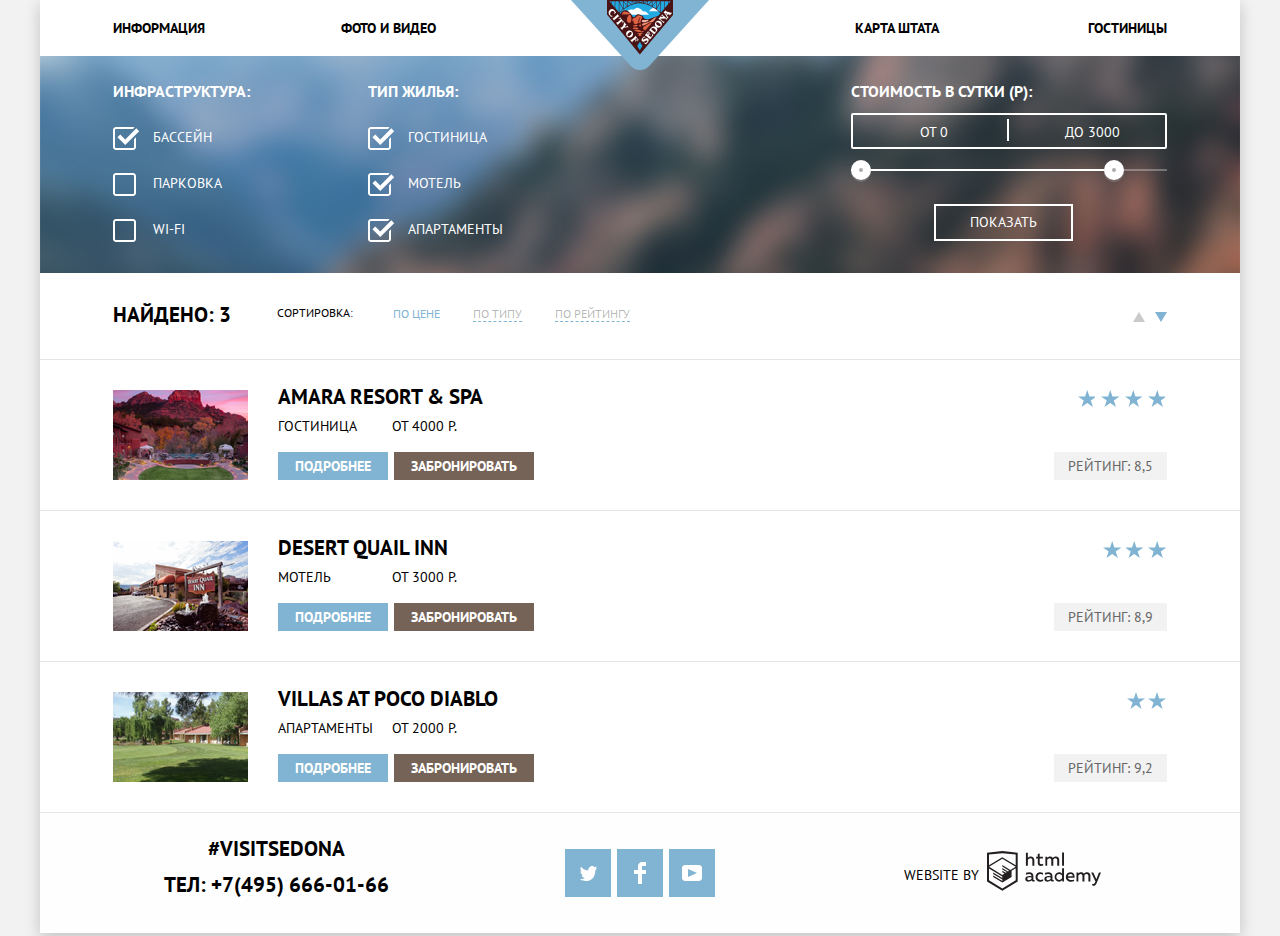
==== commit ad1b847e: "Защита" ====
--- a/catalog.html
+++ b/catalog.html
@@ -7,7 +7,7 @@
   <link rel="preconnect" href="https://fonts.gstatic.com">
   <link href="https://fonts.googleapis.com/css2?family=PT+Sans:wght@400;700&display=swap" rel="stylesheet">
   <link href="css/normalize.css" rel="stylesheet">
-  <link href="css/style.css" rel="stylesheet">
+  <link href="css/style.min.css" rel="stylesheet">
 
   <link rel="icon" href="favicon.ico">
   <link rel="icon" href="img/favicons/favicon.svg" type="image/svg+xml">
@@ -35,23 +35,23 @@
 
       <h1 class="visually-hidden">Гостиницы туристического городока «Седона»</h1>
 
-      <section class="filtres">
+      <section class="filters">
         <h2 class="visually-hidden">Фильтр жилья</h2>
         <form class="filter-form" method="get" action="https://echo.htmlacademy.ru">
 
           <fieldset class="filter-set">
             <legend>Инфраструктура:</legend>
             <ul class="filter-list">
-              <li class="filter-option filter-checkbox">
+              <li class="filter-option filter-checkbox" tabindex="0">
                 <input class="visually-hidden filter-input-checkbox" type="checkbox" name="pool" id="filter-pool" checked>
                 <label for="filter-pool">Бассейн</label>
               </li>
-              <li class="filter-option filter-checkbox">
-                <input class="visually-hidden filter-input-checkbox" type="checkbox" name="parking" id="filter-parking" checked>
+              <li class="filter-option filter-checkbox" tabindex="0">
+                <input class="visually-hidden filter-input-checkbox" type="checkbox" name="parking" id="filter-parking">
                 <label for="filter-parking">Парковка</label>
               </li>
-              <li class="filter-option filter-checkbox">
-                <input class="visually-hidden filter-input-checkbox filter-input" type="checkbox" name="wifi" id="filter-wifi" checked>
+              <li class="filter-option filter-checkbox" tabindex="0">
+                <input class="visually-hidden filter-input-checkbox filter-input" type="checkbox" name="wifi" id="filter-wifi">
                 <label for="filter-wifi">Wi-Fi</label>
               </li>
             </ul>
@@ -60,15 +60,15 @@
           <fieldset class="filter-set">
             <legend>Тип жилья:</legend>
             <ul class="filter-list">
-              <li class="filter-option filter-checkbox">
+              <li class="filter-option filter-checkbox" tabindex="0">
                 <input class="visually-hidden filter-input-checkbox" type="checkbox" name="hotel" id="filter-hotel" checked>
                 <label for="filter-hotel">Гостиница</label>
               </li>
-              <li class="filter-option filter-checkbox">
+              <li class="filter-option filter-checkbox" tabindex="0">
                 <input class="visually-hidden filter-input-checkbox" type="checkbox" name="motel" id="filter-motel" checked>
                 <label for="filter-motel">Мотель</label>
               </li>
-              <li class="filter-option filter-checkbox">
+              <li class="filter-option filter-checkbox" tabindex="0">
                 <input class="visually-hidden filter-input-checkbox" type="checkbox" name="apartaments" id="filter-apartaments" checked>
                 <label for="filter-apartaments">Апартаменты</label>
               </li>
@@ -80,7 +80,7 @@
               <legend>Стоимость в сутки (Р):</legend>
               <div class="price-controls">
                 <label class="min-price">
-                  От <input type="number" name="min-price" value="0">
+                  От <input type="number" name="min-price" min="0" value="0">
                 </label>
                 <label class="max-price">
                   До <input type="number" name="max-price" value="3000">
@@ -119,12 +119,12 @@
 
         <ul class="results-show">
           <li>
-            <a class="sort-arrange sort-ascending sort-arrange-active" href="#">
+            <a class="sort-arrange sort-ascending" href="#">
               <span class="visually-hidden">Ascending</span>
             </a>
           </li>
           <li>
-            <a class="sort-arrange sort-descending" href="#">
+            <a class="sort-arrange sort-descending sort-arrange-active" href="#">
               <span class="visually-hidden">Descending</span>
             </a>
           </li>
@@ -184,7 +184,7 @@
               <a class="link-housing link-reserve" href="#">Забронировать</a>
             </div>
             <div class="housing-raiting">
-              <div class="stars stars-three">
+              <div class="stars stars-two">
                 <span class="visually-hidden">3 Звезды</span>
               </div>
               <p class="rating">Рейтинг: 9,2</p>
--- a/css/style.min.css
+++ b/css/style.min.css
@@ -0,0 +1 @@
+:root{--basic-black:#000;--basic-white:#FFF;--basic-blue:#81B3D2;--hover-blue:#669EC0;--active-blue:#5496BD;--basic-grey:#333;--secondary-grey:#EEE;--form-grey:#F2F2F2;--form-grey-hover:#EBEBEB;--form-grey-border:#E5E5E5;--rating-grey:#666;--arrow-grey:#CACACA;--range-grey:#ABABAB;--basic-brown:#766357;--hover-brown:#604E43;--active-brown:#503E33;--elements:#A9A9A9;--copy-main:#231F20;--copy-active:#BDBBBC;--opacity-black:rgba(0, 0, 0, 0.3);--opacity-white:rgba(255, 255, 255, 0.3);--opacity-white-footer:rgba(255, 255, 255, 0.9);--opacity-grey:rgba(171, 171, 171, 0.3);--shadow:rgba(0, 1, 1, 0.15)}.page-body{width:1200px;margin:0 auto;padding:0;font-family:'PT Sans',Arial,sans-serif;font-weight:400;font-size:14px;line-height:26px;text-transform:uppercase;background-color:var(--form-grey);box-shadow:0 5px 15px rgba(0,1,1,.2);min-height:100%;display:grid;grid-template-rows:min-content 1fr min-content;align-content:start}a{text-decoration:none}img{max-width:100%;height:auto}.container,.main-header,.page-footer{background-color:var(--basic-white)}.visually-hidden{position:absolute;width:1px;height:1px;margin:-1px;border:0;padding:0;white-space:nowrap;clip-path:inset(100%);clip:rect(0 0 0 0);overflow:hidden}.page{height:100%}.main-header{display:grid;position:relative}.main-header-logo{order:0;position:absolute;left:calc(50% - 69px)}.navigation{display:flex;align-items:center}.navigation-list{width:100%;padding:15px 73px;font-weight:700;font-size:14px;line-height:26px;text-transform:uppercase;list-style:none;margin:0;display:flex;flex-wrap:wrap}.navigation-item{width:228px}.navigation-item:nth-child(4n+1){text-align:left}.navigation-item:nth-child(4n+2){text-align:left;margin-right:142px}.navigation-item:nth-child(4n+3),.navigation-item:nth-child(4n+4){text-align:right}.navigation-list a{color:var(--basic-black)}.navigation-list a:focus,.navigation-list a:hover{color:var(--basic-blue)}.navigation-list a:active{color:var(--basic-black);opacity:.3}.page-active a{color:var(--basic-brown)}.welcome-section{background-image:url(../img/decorative-shape.svg),url(../img/welcome.svg),url(../img/background-photo.jpg);background-position:center bottom,center center,center center;background-repeat:no-repeat,no-repeat,no-repeat;background-color:var(--basic-blue);width:100%;min-height:509px;margin:0;padding:0}.title{padding:25px 315px 39px}.title h2{font-size:21px;line-height:26px;padding-bottom:28px}.feature-container-city{display:grid;grid-template-columns:1fr 2fr;background-color:var(--basic-blue)}.feature-container-bridge{display:grid;grid-template-columns:2fr 1fr;background-color:var(--basic-blue)}.benefits-list,.last-features{display:grid;grid-template-columns:1fr 1fr 1fr}.benefits-list,.features-list,.last-features{list-style:none;margin:0;padding:0}.benefit-item,.feature-item,.feature-item-large,.title{text-align:center}.features h3{font-size:21px;line-height:21px;padding:0 70px}.features p{font-size:14px;line-height:21px;color:var(--basic-grey)}.feature-item-large{color:var(--basic-white);background-color:var(--basic-blue);padding:27px 42px}.feature-item-large p{color:var(--basic-white);padding:5px 0}.feature-container img{height:256px}.last-features li{padding:24px 60px 30px}.last-features{background-color:var(--secondary-grey)}.feature-number::after,.feature-number::before{content:" — "}.benefit-item{padding:61px 50px 57px}.benefit-item h3{margin:16px 0}.benefit-item p,.last-features p{margin:26px 0}.benefit-item::before{content:"";width:75px;height:75px;background-repeat:no-repeat;background-position:center;display:inline-block}.benefit-home::before{background-image:url(../img/icons/icon-1.svg)}.benefit-food::before{background-image:url(../img/icons/icon-2.svg)}.benefit-gift::before{background-image:url(../img/icons/icon-3.svg)}.search{text-align:center}.search{padding:25px 315px 0}.search h2{font-size:30px;line-height:26px}.search p{font-size:14px;line-height:23px;margin:33px 0 15px;color:var(--basic-grey)}.button-search-hotel{margin-top:30px;padding:30px 140px;font-size:21px;font-weight:700;line-height:26px;text-align:center;color:var(--basic-white);vertical-align:middle;text-transform:uppercase;background-color:var(--basic-brown);border:none;cursor:pointer;z-index:100;position:relative}.button-search-hotel:hover{background-color:var(--hover-brown);outline:0}.button-search-hotel:focus{background-color:var(--hover-brown)}.button-search-hotel:active{color:var(--opacity-white);background-color:var(--active-brown);outline:0}.map{background-image:url(../img/map.jpg);margin-bottom:-119px;height:594px}.page-footer{background-color:var(--opacity-white-footer);min-height:120px;color:var(--basic-black);display:grid;grid-template-columns:1fr 1fr 1fr;z-index:1;position:relative;padding:0 55px}.contacts{font-size:21px;font-weight:700;line-height:26px;text-align:center;padding:23px 0}.contacts p{margin:0 0 10px 0}.contacts a{color:var(--basic-black)}.footer-social{justify-self:center;text-align:center;padding-top:36px;margin-left:-8px}.footer-social ul{display:flex;flex-wrap:wrap;justify-content:space-between;width:141px;margin:0 auto;padding:0;list-style:none}.social-button{display:flex;align-items:center;justify-content:center;color:inherit;width:46px;height:48px;margin-right:-9px;background-color:var(--basic-blue)}.social-button:focus,.social-button:hover{background-color:var(--hover-blue)}.social-button:active{background-color:var(--active-blue);outline:0}.social-button:active svg{opacity:.3}.footer-copyright{display:flex;align-items:center;justify-content:center;color:var(--basic-black);font-size:14px;line-height:26px;text-align:center;outline:0;margin:0 0 -3px}.logo-htmlacademy svg{fill:var(--copy-main);padding-left:8px}.logo-htmlacademy:focus svg,.logo-htmlacademy:hover svg{fill:var(--basic-blue)}.logo-htmlacademy:active svg{fill:var(--copy-active)}.search-popup{width:568px;background-color:var(--basic-white);box-shadow:0 7px 15px var(--shadow);margin:auto;font-weight:700;font-size:14px;line-height:26px;position:absolute;left:calc(50% - 283px);display:none}.search-popup-show{display:block;animation:slide-bottom .5s cubic-bezier(.25,.46,.45,.94) both}.search-form{display:flex;flex-wrap:wrap;padding:55px}.search-form p{margin:0;padding:0;padding-bottom:30px}.search-form input[type=date],.search-form input[type=number]{width:346px;height:38px;font:inherit;color:var(--basic-black);text-transform:uppercase;background-color:var(--form-grey);border:none;box-sizing:border-box;padding-left:13px}.search-form input[type=number]{width:38px;height:38px;margin-left:38px}.search-form input:hover{background-color:var(--form-grey-hover)}.search-form input:focus{background-color:var(--basic-white);border:2px solid var(--form-grey-border);outline:0}.search-form input::-webkit-calendar-picker-indicator,.search-form input::-webkit-inner-spin-button,.search-form input::-webkit-outer-spin-button{display:none;-webkit-appearance:none}.search-form input[type=number]{-moz-appearance:textfield}.search-item-date-in label{margin-right:19px}.search-item-date-out label{margin-right:15px}.search-item-adults label{margin-right:36px}.search-item-kids label{margin-right:23px}.search-form p.search-item-kids{margin-left:91px}.button-counter{width:38px;height:38px;font:inherit;background-color:var(--form-grey);border:none;cursor:pointer;position:absolute}.button-less{padding-bottom:6px}.button-calendar,.button-counter{fill:var(--elements);outline:0}.button-calendar:hover svg,.button-counter:hover svg{fill:var(--basic-black)}.button-calendar:focus svg,.button-counter:focus svg{fill:var(--basic-blue)}.button-search{padding:16px 196px;margin:23px 0 0;font-size:21px;font-weight:700;line-height:26px;text-align:center;color:var(--basic-white);vertical-align:middle;text-transform:uppercase;background-color:var(--basic-blue);border:none;cursor:pointer;outline:0}.button-search:focus,.button-search:hover{background-color:var(--hover-blue)}.button-search:active{color:var(--opacity-white);background-color:var(--active-blue)}.button-calendar{width:38px;height:38px;margin-left:-38px;background-color:transparent;border:none;cursor:pointer;position:absolute}@keyframes slide-bottom{0%{transform:translateY(-50px);opacity:0}100%{transform:translateY(0);opacity:1}}.filters{background-image:url(../img/catalog-bg.jpg);background-repeat:no-repeat;background-size:cover;background-color:var(--basic-blue);margin:0;padding:25px 73px 32px;color:var(--basic-white)}.filter-form{display:flex}.filter-set{display:flex;flex-direction:column;min-width:200px;border:none;margin:0;padding:0}.filter-set:nth-child(2){margin-left:55px;margin-right:auto}.filter-list{list-style:none;line-height:21px;margin:0;padding:25px 0 0 0}.filter-price{display:flex;flex-direction:column}.filter-form legend{font-size:16px;font-weight:700;line-height:21px;margin:0}.filter-option{margin-bottom:25px;padding-left:40px}.filter-option:nth-last-child(1){margin-bottom:0}.filter-option label{position:relative;cursor:pointer;user-select:none}.filter-input-checkbox+label::before,.filter-input-checkbox:checked+label::before{content:"";position:absolute;left:-40px;height:23px}.filter-input-checkbox+label::before{width:23px;background-image:url(../img/icons/checkbox-off.svg)}.filter-input-checkbox:checked+label::before{width:27px;background-image:url(../img/icons/checkbox-on.svg)}.filter-option:focus{outline:1px solid var(--basic-white)}.price-controls{width:316px;height:36px;margin-top:11px;border:2px solid var(--basic-white);box-sizing:border-box;border-radius:2px;display:flex;justify-content:space-between}.min-price{padding-left:67px}.max-price{padding-right:10px}.min-price::after{content:"";position:absolute;width:2px;height:22px;margin-top:4px;background:var(--basic-white)}.price-controls input{width:67px;padding:9px 0;text-align:left;border:none;color:var(--basic-white);background:0 0;font-family:inherit;font-size:inherit;outline:0}.price-controls input:focus{outline:1px solid var(--basic-white)}.price-controls input::-webkit-calendar-picker-indicator,.price-controls input::-webkit-inner-spin-button,.price-controls input::-webkit-outer-spin-button{display:none;-webkit-appearance:none}.price-controls input[type=number]{-moz-appearance:textfield}.range-filter{width:316px;margin-top:20px}.range-controls{position:relative}.range-controls .scale{height:2px;background:var(--opacity-white)}.range-controls .bar{width:80%;height:2px;background:var(--basic-white)}.range-controls .toggle{position:absolute;top:-9px;width:4px;height:4px;padding:0;border:8px solid var(--basic-white);background-color:var(--range-grey);border-radius:50%;box-shadow:0 2px 0 0 var(--opacity-grey);cursor:pointer}.range-controls .toggle-min{left:0}.range-controls .toggle-max{left:250px}.range-controls .toggle:focus,.range-controls .toggle:hover{width:5px;height:5px;top:-10px}.range-controls .toggle:focus{outline:1px solid var(--basic-white)}.button-resutls{padding:6px 34px;font-size:14px;line-height:21px;margin:33px 11px 0 0;text-align:center;color:var(--basic-white);text-transform:uppercase;background-color:transparent;border:2px solid var(--basic-white);cursor:pointer;align-self:center}.button-resutls:hover{color:var(--basic-black);background-color:var(--basic-white)}.results-show,.results-sort{list-style:none;margin:0;padding:0}.results{display:flex;padding:8px 73px 10px;border-bottom:1px solid var(--form-grey-border)}.sort{font-size:12px;line-height:18px;padding:11px 40px 0 46px}.results-number{font-size:21px;line-height:26px;font-weight:700}.results-sort{display:flex;padding-top:24px;font-size:12px;line-height:18px}.sort-type a{color:var(--opacity-black);border-bottom:1px var(--basic-blue) dashed}.sort-type{margin-right:33px}.sort-type a:focus,.sort-type a:hover{color:var(--basic-blue);border-bottom:1px var(--basic-blue) dashed}.sort-type a:active{color:var(--basic-black);border:none}.sort-active a{color:var(--basic-blue);border:none}.results-show{display:flex;padding-top:23px;margin-left:auto}.sort-arrange{width:0;height:0;border-left:6px solid transparent;border-right:6px solid transparent;display:inline-block}.sort-ascending{border-bottom:10px solid var(--arrow-grey)}.sort-descending{border-top:10px solid var(--arrow-grey);margin-left:10px}.sort-ascending:focus,.sort-ascending:hover{border-bottom-color:var(--basic-black)}.sort-descending:focus,.sort-descending:hover{border-top-color:var(--basic-black)}.sort-arrange-active,.sort-ascending:active{border-bottom-color:var(--basic-blue)}.sort-arrange-active,.sort-descending:active{border-top-color:var(--basic-blue)}.housing-results ul{list-style:none;margin:0;padding:0}.housing-item{display:grid;grid-template-columns:135px 1fr 135px;padding:30px 73px;border-bottom:1px solid var(--form-grey-border)}.housing-item h3{font-size:21px;line-height:26px;font-weight:700;color:var(--basic-black);margin:-6px 0}.housing-item img{width:135px;height:90px;background-color:var(--basic-blue)}.housing-details{padding:0 30px}.housing-info{display:flex;gap:15px;padding:9px 0 14px}.housing-info p{margin:0;width:99px}.link-housing{font-size:14px;line-height:21px;font-weight:700;color:var(--basic-white);padding:5px 17px;background-color:var(--basic-blue)}.link-housing:focus,.link-housing:hover{background-color:var(--hover-blue)}.link-housing:active{color:var(--opacity-white);background-color:var(--active-blue);outline:0}.link-reserve{background-color:var(--basic-brown);margin-left:2px}.link-reserve:focus,.link-reserve:hover{background-color:var(--hover-brown)}.link-reserve:active{color:var(--opacity-white);background-color:var(--active-brown);outline:0}.housing-raiting{text-align:right}.rating{display:inline-block;text-align:center;padding:1px 14px 1px 14px;color:var(--rating-grey);background-color:var(--form-grey);margin:0}.stars{background-image:url(../img/icons/star.svg);background-repeat:space;height:17px;margin-bottom:45px;margin-left:auto}.stars-two{width:40px}.stars-three{width:64px}.stars-four{width:89px}
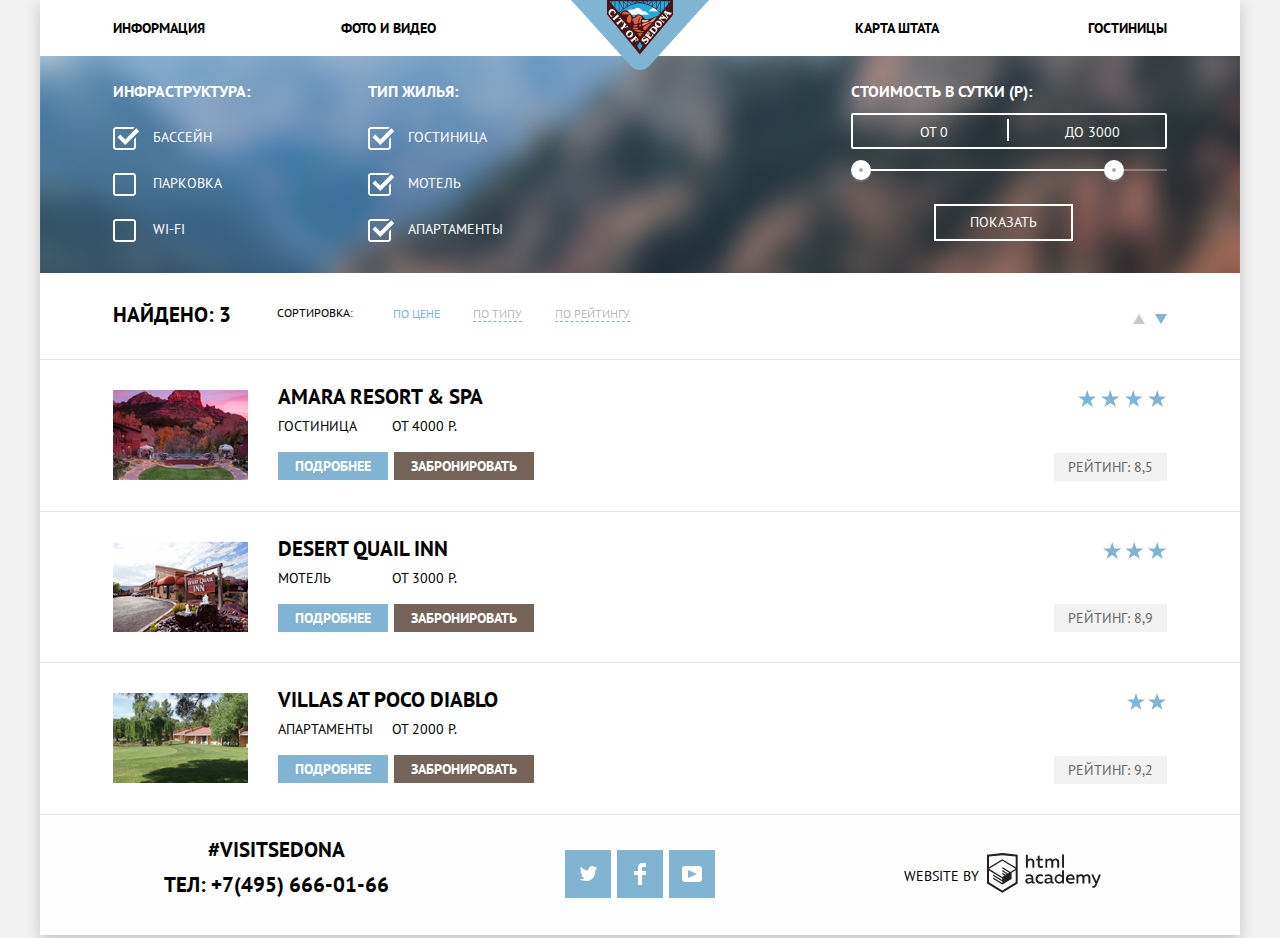
==== commit cde1ac4d: "Защита-2" ====
--- a/catalog.html
+++ b/catalog.html
@@ -137,7 +137,7 @@
           <li class="housing-item">
             <img src="img/amara.jpg" width="135" height="90" alt="Amara Resort & Spa">
             <div class="housing-details">
-              <h3>Amara Resort & Spa</h3>
+              <h3><a class="housing-title" href="#">Amara Resort & Spa</a></h3>
               <div class="housing-info">
                 <p>Гостиница</p>
                 <p>От 4000 Р.</p>
@@ -156,7 +156,7 @@
           <li class="housing-item">
             <img src="img/desert.jpg" width="135" height="90" alt="Desert Quail Inn">
             <div class="housing-details">
-              <h3>Desert Quail Inn</h3>
+              <h3><a class="housing-title" href="#">Desert Quail Inn</a></h3>
               <div class="housing-info">
                 <p>Мотель</p>
                 <p>От 3000 Р.</p>
@@ -175,7 +175,7 @@
           <li class="housing-item">
             <img src="img/villas.jpg" width="135" height="90" alt="Villas at Poco Diablo">
             <div class="housing-details">
-              <h3>Villas at Poco Diablo</h3>
+              <h3><a class="housing-title" href="#">Villas at Poco Diablo</a></h3>
               <div class="housing-info">
                 <p>Апартаменты</p>
                 <p>От 2000 Р.</p>
@@ -198,38 +198,38 @@
   <footer class="page-footer">
     <div class="contacts">
       <p>#VISITSEDONA</p>
-      <p>ТЕЛ: +7(495) 666-01-66</p>
+      <a href="tel:007495-666-01-66">ТЕЛ: +7(495) 666-01-66</a>
     </div>
-    <div class="footer-social">
-      <ul>
-        <li>
-          <a class="social-button" href="#">
-            <span class="visually-hidden">Twitter</span>
-            <svg width="17" height="17">
-              <path
-                d="M10.95 1.14409C12.635 0.648089 13.934 1.41409 14.527 2.32309C15.2 2.09209 15.858 1.84209 16.538 1.61509C16.5249 2.30145 16.2117 2.94761 15.681 3.38309C16.366 3.55309 16.985 2.89209 16.985 2.89209C16.816 3.89209 15.979 4.68009 15.422 4.91609C15.191 11.6661 12.247 16.1331 5.34498 15.9981H4.89898C4.48898 15.9981 0.734977 15.5381 0.000976562 14.1111C2.27198 14.3071 3.89398 13.6891 4.69398 12.9341C3.73398 12.6341 2.01498 12.4571 1.71498 9.98409C2.06398 10.0901 2.27898 10.2121 2.90498 10.1031C1.70498 9.24709 0.373977 8.53009 0.447977 6.33009C0.732977 6.65809 1.51498 6.86609 1.78798 6.80209C1.08498 6.56109 -0.182023 3.44209 0.893977 1.85009C2.71198 3.70409 4.62898 5.45609 8.04598 5.62309C8.25398 3.33009 9.18298 1.79309 10.95 1.14409Z"
-                fill="white" />
-            </svg>
-          </a>
-        </li>
-        <li>
-          <a class="social-button" href="#">
-            <span class="visually-hidden">Facebook</span>
-            <svg width="12" height="22">
-              <path d="M12 4V0H8C5.79086 0 4 1.79086 4 4V8H0V12H4V22H8V12H12V8H8V4H12Z" fill="white" />
-            </svg>
-          </a>
-        </li>
-        <li>
-          <a class="social-button" href="#">
-            <span class="visually-hidden">Youtube</span>
-            <svg width="20" height="16">
-              <path d="M3 0H17C18.65 0 20 1.35 20 3V13C20 14.65 18.65 16 17 16H3C1.35 16 0 14.65 0 13V3C0 1.35 1.35 0 3 0ZM6.027 4.002V11.998L15.014 8L6.027 4.002Z" fill="white" />
-            </svg>
-          </a>
-        </li>
-      </ul>
-    </div>
+
+    <ul class="footer-social">
+      <li>
+        <a class="social-button" href="#">
+          <span class="visually-hidden">Twitter</span>
+          <svg width="17" height="17">
+            <path
+              d="M10.95 1.14409C12.635 0.648089 13.934 1.41409 14.527 2.32309C15.2 2.09209 15.858 1.84209 16.538 1.61509C16.5249 2.30145 16.2117 2.94761 15.681 3.38309C16.366 3.55309 16.985 2.89209 16.985 2.89209C16.816 3.89209 15.979 4.68009 15.422 4.91609C15.191 11.6661 12.247 16.1331 5.34498 15.9981H4.89898C4.48898 15.9981 0.734977 15.5381 0.000976562 14.1111C2.27198 14.3071 3.89398 13.6891 4.69398 12.9341C3.73398 12.6341 2.01498 12.4571 1.71498 9.98409C2.06398 10.0901 2.27898 10.2121 2.90498 10.1031C1.70498 9.24709 0.373977 8.53009 0.447977 6.33009C0.732977 6.65809 1.51498 6.86609 1.78798 6.80209C1.08498 6.56109 -0.182023 3.44209 0.893977 1.85009C2.71198 3.70409 4.62898 5.45609 8.04598 5.62309C8.25398 3.33009 9.18298 1.79309 10.95 1.14409Z"
+              fill="white" />
+          </svg>
+        </a>
+      </li>
+      <li>
+        <a class="social-button" href="#">
+          <span class="visually-hidden">Facebook</span>
+          <svg width="12" height="22">
+            <path d="M12 4V0H8C5.79086 0 4 1.79086 4 4V8H0V12H4V22H8V12H12V8H8V4H12Z" fill="white" />
+          </svg>
+        </a>
+      </li>
+      <li>
+        <a class="social-button" href="#">
+          <span class="visually-hidden">Youtube</span>
+          <svg width="20" height="16">
+            <path d="M3 0H17C18.65 0 20 1.35 20 3V13C20 14.65 18.65 16 17 16H3C1.35 16 0 14.65 0 13V3C0 1.35 1.35 0 3 0ZM6.027 4.002V11.998L15.014 8L6.027 4.002Z" fill="white" />
+          </svg>
+        </a>
+      </li>
+    </ul>
+
     <p class="footer-copyright">
       Website by
       <a class="logo-htmlacademy" href="https://htmlacademy.ru/intensive/htmlcss">
--- a/css/style.min.css
+++ b/css/style.min.css
@@ -1 +1 @@
-:root{--basic-black:#000;--basic-white:#FFF;--basic-blue:#81B3D2;--hover-blue:#669EC0;--active-blue:#5496BD;--basic-grey:#333;--secondary-grey:#EEE;--form-grey:#F2F2F2;--form-grey-hover:#EBEBEB;--form-grey-border:#E5E5E5;--rating-grey:#666;--arrow-grey:#CACACA;--range-grey:#ABABAB;--basic-brown:#766357;--hover-brown:#604E43;--active-brown:#503E33;--elements:#A9A9A9;--copy-main:#231F20;--copy-active:#BDBBBC;--opacity-black:rgba(0, 0, 0, 0.3);--opacity-white:rgba(255, 255, 255, 0.3);--opacity-white-footer:rgba(255, 255, 255, 0.9);--opacity-grey:rgba(171, 171, 171, 0.3);--shadow:rgba(0, 1, 1, 0.15)}.page-body{width:1200px;margin:0 auto;padding:0;font-family:'PT Sans',Arial,sans-serif;font-weight:400;font-size:14px;line-height:26px;text-transform:uppercase;background-color:var(--form-grey);box-shadow:0 5px 15px rgba(0,1,1,.2);min-height:100%;display:grid;grid-template-rows:min-content 1fr min-content;align-content:start}a{text-decoration:none}img{max-width:100%;height:auto}.container,.main-header,.page-footer{background-color:var(--basic-white)}.visually-hidden{position:absolute;width:1px;height:1px;margin:-1px;border:0;padding:0;white-space:nowrap;clip-path:inset(100%);clip:rect(0 0 0 0);overflow:hidden}.page{height:100%}.main-header{display:grid;position:relative}.main-header-logo{order:0;position:absolute;left:calc(50% - 69px)}.navigation{display:flex;align-items:center}.navigation-list{width:100%;padding:15px 73px;font-weight:700;font-size:14px;line-height:26px;text-transform:uppercase;list-style:none;margin:0;display:flex;flex-wrap:wrap}.navigation-item{width:228px}.navigation-item:nth-child(4n+1){text-align:left}.navigation-item:nth-child(4n+2){text-align:left;margin-right:142px}.navigation-item:nth-child(4n+3),.navigation-item:nth-child(4n+4){text-align:right}.navigation-list a{color:var(--basic-black)}.navigation-list a:focus,.navigation-list a:hover{color:var(--basic-blue)}.navigation-list a:active{color:var(--basic-black);opacity:.3}.page-active a{color:var(--basic-brown)}.welcome-section{background-image:url(../img/decorative-shape.svg),url(../img/welcome.svg),url(../img/background-photo.jpg);background-position:center bottom,center center,center center;background-repeat:no-repeat,no-repeat,no-repeat;background-color:var(--basic-blue);width:100%;min-height:509px;margin:0;padding:0}.title{padding:25px 315px 39px}.title h2{font-size:21px;line-height:26px;padding-bottom:28px}.feature-container-city{display:grid;grid-template-columns:1fr 2fr;background-color:var(--basic-blue)}.feature-container-bridge{display:grid;grid-template-columns:2fr 1fr;background-color:var(--basic-blue)}.benefits-list,.last-features{display:grid;grid-template-columns:1fr 1fr 1fr}.benefits-list,.features-list,.last-features{list-style:none;margin:0;padding:0}.benefit-item,.feature-item,.feature-item-large,.title{text-align:center}.features h3{font-size:21px;line-height:21px;padding:0 70px}.features p{font-size:14px;line-height:21px;color:var(--basic-grey)}.feature-item-large{color:var(--basic-white);background-color:var(--basic-blue);padding:27px 42px}.feature-item-large p{color:var(--basic-white);padding:5px 0}.feature-container img{height:256px}.last-features li{padding:24px 60px 30px}.last-features{background-color:var(--secondary-grey)}.feature-number::after,.feature-number::before{content:" — "}.benefit-item{padding:61px 50px 57px}.benefit-item h3{margin:16px 0}.benefit-item p,.last-features p{margin:26px 0}.benefit-item::before{content:"";width:75px;height:75px;background-repeat:no-repeat;background-position:center;display:inline-block}.benefit-home::before{background-image:url(../img/icons/icon-1.svg)}.benefit-food::before{background-image:url(../img/icons/icon-2.svg)}.benefit-gift::before{background-image:url(../img/icons/icon-3.svg)}.search{text-align:center}.search{padding:25px 315px 0}.search h2{font-size:30px;line-height:26px}.search p{font-size:14px;line-height:23px;margin:33px 0 15px;color:var(--basic-grey)}.button-search-hotel{margin-top:30px;padding:30px 140px;font-size:21px;font-weight:700;line-height:26px;text-align:center;color:var(--basic-white);vertical-align:middle;text-transform:uppercase;background-color:var(--basic-brown);border:none;cursor:pointer;z-index:100;position:relative}.button-search-hotel:hover{background-color:var(--hover-brown);outline:0}.button-search-hotel:focus{background-color:var(--hover-brown)}.button-search-hotel:active{color:var(--opacity-white);background-color:var(--active-brown);outline:0}.map{background-image:url(../img/map.jpg);margin-bottom:-119px;height:594px}.page-footer{background-color:var(--opacity-white-footer);min-height:120px;color:var(--basic-black);display:grid;grid-template-columns:1fr 1fr 1fr;z-index:1;position:relative;padding:0 55px}.contacts{font-size:21px;font-weight:700;line-height:26px;text-align:center;padding:23px 0}.contacts p{margin:0 0 10px 0}.contacts a{color:var(--basic-black)}.footer-social{justify-self:center;text-align:center;padding-top:36px;margin-left:-8px}.footer-social ul{display:flex;flex-wrap:wrap;justify-content:space-between;width:141px;margin:0 auto;padding:0;list-style:none}.social-button{display:flex;align-items:center;justify-content:center;color:inherit;width:46px;height:48px;margin-right:-9px;background-color:var(--basic-blue)}.social-button:focus,.social-button:hover{background-color:var(--hover-blue)}.social-button:active{background-color:var(--active-blue);outline:0}.social-button:active svg{opacity:.3}.footer-copyright{display:flex;align-items:center;justify-content:center;color:var(--basic-black);font-size:14px;line-height:26px;text-align:center;outline:0;margin:0 0 -3px}.logo-htmlacademy svg{fill:var(--copy-main);padding-left:8px}.logo-htmlacademy:focus svg,.logo-htmlacademy:hover svg{fill:var(--basic-blue)}.logo-htmlacademy:active svg{fill:var(--copy-active)}.search-popup{width:568px;background-color:var(--basic-white);box-shadow:0 7px 15px var(--shadow);margin:auto;font-weight:700;font-size:14px;line-height:26px;position:absolute;left:calc(50% - 283px);display:none}.search-popup-show{display:block;animation:slide-bottom .5s cubic-bezier(.25,.46,.45,.94) both}.search-form{display:flex;flex-wrap:wrap;padding:55px}.search-form p{margin:0;padding:0;padding-bottom:30px}.search-form input[type=date],.search-form input[type=number]{width:346px;height:38px;font:inherit;color:var(--basic-black);text-transform:uppercase;background-color:var(--form-grey);border:none;box-sizing:border-box;padding-left:13px}.search-form input[type=number]{width:38px;height:38px;margin-left:38px}.search-form input:hover{background-color:var(--form-grey-hover)}.search-form input:focus{background-color:var(--basic-white);border:2px solid var(--form-grey-border);outline:0}.search-form input::-webkit-calendar-picker-indicator,.search-form input::-webkit-inner-spin-button,.search-form input::-webkit-outer-spin-button{display:none;-webkit-appearance:none}.search-form input[type=number]{-moz-appearance:textfield}.search-item-date-in label{margin-right:19px}.search-item-date-out label{margin-right:15px}.search-item-adults label{margin-right:36px}.search-item-kids label{margin-right:23px}.search-form p.search-item-kids{margin-left:91px}.button-counter{width:38px;height:38px;font:inherit;background-color:var(--form-grey);border:none;cursor:pointer;position:absolute}.button-less{padding-bottom:6px}.button-calendar,.button-counter{fill:var(--elements);outline:0}.button-calendar:hover svg,.button-counter:hover svg{fill:var(--basic-black)}.button-calendar:focus svg,.button-counter:focus svg{fill:var(--basic-blue)}.button-search{padding:16px 196px;margin:23px 0 0;font-size:21px;font-weight:700;line-height:26px;text-align:center;color:var(--basic-white);vertical-align:middle;text-transform:uppercase;background-color:var(--basic-blue);border:none;cursor:pointer;outline:0}.button-search:focus,.button-search:hover{background-color:var(--hover-blue)}.button-search:active{color:var(--opacity-white);background-color:var(--active-blue)}.button-calendar{width:38px;height:38px;margin-left:-38px;background-color:transparent;border:none;cursor:pointer;position:absolute}@keyframes slide-bottom{0%{transform:translateY(-50px);opacity:0}100%{transform:translateY(0);opacity:1}}.filters{background-image:url(../img/catalog-bg.jpg);background-repeat:no-repeat;background-size:cover;background-color:var(--basic-blue);margin:0;padding:25px 73px 32px;color:var(--basic-white)}.filter-form{display:flex}.filter-set{display:flex;flex-direction:column;min-width:200px;border:none;margin:0;padding:0}.filter-set:nth-child(2){margin-left:55px;margin-right:auto}.filter-list{list-style:none;line-height:21px;margin:0;padding:25px 0 0 0}.filter-price{display:flex;flex-direction:column}.filter-form legend{font-size:16px;font-weight:700;line-height:21px;margin:0}.filter-option{margin-bottom:25px;padding-left:40px}.filter-option:nth-last-child(1){margin-bottom:0}.filter-option label{position:relative;cursor:pointer;user-select:none}.filter-input-checkbox+label::before,.filter-input-checkbox:checked+label::before{content:"";position:absolute;left:-40px;height:23px}.filter-input-checkbox+label::before{width:23px;background-image:url(../img/icons/checkbox-off.svg)}.filter-input-checkbox:checked+label::before{width:27px;background-image:url(../img/icons/checkbox-on.svg)}.filter-option:focus{outline:1px solid var(--basic-white)}.price-controls{width:316px;height:36px;margin-top:11px;border:2px solid var(--basic-white);box-sizing:border-box;border-radius:2px;display:flex;justify-content:space-between}.min-price{padding-left:67px}.max-price{padding-right:10px}.min-price::after{content:"";position:absolute;width:2px;height:22px;margin-top:4px;background:var(--basic-white)}.price-controls input{width:67px;padding:9px 0;text-align:left;border:none;color:var(--basic-white);background:0 0;font-family:inherit;font-size:inherit;outline:0}.price-controls input:focus{outline:1px solid var(--basic-white)}.price-controls input::-webkit-calendar-picker-indicator,.price-controls input::-webkit-inner-spin-button,.price-controls input::-webkit-outer-spin-button{display:none;-webkit-appearance:none}.price-controls input[type=number]{-moz-appearance:textfield}.range-filter{width:316px;margin-top:20px}.range-controls{position:relative}.range-controls .scale{height:2px;background:var(--opacity-white)}.range-controls .bar{width:80%;height:2px;background:var(--basic-white)}.range-controls .toggle{position:absolute;top:-9px;width:4px;height:4px;padding:0;border:8px solid var(--basic-white);background-color:var(--range-grey);border-radius:50%;box-shadow:0 2px 0 0 var(--opacity-grey);cursor:pointer}.range-controls .toggle-min{left:0}.range-controls .toggle-max{left:250px}.range-controls .toggle:focus,.range-controls .toggle:hover{width:5px;height:5px;top:-10px}.range-controls .toggle:focus{outline:1px solid var(--basic-white)}.button-resutls{padding:6px 34px;font-size:14px;line-height:21px;margin:33px 11px 0 0;text-align:center;color:var(--basic-white);text-transform:uppercase;background-color:transparent;border:2px solid var(--basic-white);cursor:pointer;align-self:center}.button-resutls:hover{color:var(--basic-black);background-color:var(--basic-white)}.results-show,.results-sort{list-style:none;margin:0;padding:0}.results{display:flex;padding:8px 73px 10px;border-bottom:1px solid var(--form-grey-border)}.sort{font-size:12px;line-height:18px;padding:11px 40px 0 46px}.results-number{font-size:21px;line-height:26px;font-weight:700}.results-sort{display:flex;padding-top:24px;font-size:12px;line-height:18px}.sort-type a{color:var(--opacity-black);border-bottom:1px var(--basic-blue) dashed}.sort-type{margin-right:33px}.sort-type a:focus,.sort-type a:hover{color:var(--basic-blue);border-bottom:1px var(--basic-blue) dashed}.sort-type a:active{color:var(--basic-black);border:none}.sort-active a{color:var(--basic-blue);border:none}.results-show{display:flex;padding-top:23px;margin-left:auto}.sort-arrange{width:0;height:0;border-left:6px solid transparent;border-right:6px solid transparent;display:inline-block}.sort-ascending{border-bottom:10px solid var(--arrow-grey)}.sort-descending{border-top:10px solid var(--arrow-grey);margin-left:10px}.sort-ascending:focus,.sort-ascending:hover{border-bottom-color:var(--basic-black)}.sort-descending:focus,.sort-descending:hover{border-top-color:var(--basic-black)}.sort-arrange-active,.sort-ascending:active{border-bottom-color:var(--basic-blue)}.sort-arrange-active,.sort-descending:active{border-top-color:var(--basic-blue)}.housing-results ul{list-style:none;margin:0;padding:0}.housing-item{display:grid;grid-template-columns:135px 1fr 135px;padding:30px 73px;border-bottom:1px solid var(--form-grey-border)}.housing-item h3{font-size:21px;line-height:26px;font-weight:700;color:var(--basic-black);margin:-6px 0}.housing-item img{width:135px;height:90px;background-color:var(--basic-blue)}.housing-details{padding:0 30px}.housing-info{display:flex;gap:15px;padding:9px 0 14px}.housing-info p{margin:0;width:99px}.link-housing{font-size:14px;line-height:21px;font-weight:700;color:var(--basic-white);padding:5px 17px;background-color:var(--basic-blue)}.link-housing:focus,.link-housing:hover{background-color:var(--hover-blue)}.link-housing:active{color:var(--opacity-white);background-color:var(--active-blue);outline:0}.link-reserve{background-color:var(--basic-brown);margin-left:2px}.link-reserve:focus,.link-reserve:hover{background-color:var(--hover-brown)}.link-reserve:active{color:var(--opacity-white);background-color:var(--active-brown);outline:0}.housing-raiting{text-align:right}.rating{display:inline-block;text-align:center;padding:1px 14px 1px 14px;color:var(--rating-grey);background-color:var(--form-grey);margin:0}.stars{background-image:url(../img/icons/star.svg);background-repeat:space;height:17px;margin-bottom:45px;margin-left:auto}.stars-two{width:40px}.stars-three{width:64px}.stars-four{width:89px}
+:root{--basic-black:#000;--basic-white:#FFF;--basic-blue:#81B3D2;--hover-blue:#669EC0;--active-blue:#5496BD;--basic-grey:#333;--secondary-grey:#EEE;--form-grey:#F2F2F2;--form-grey-hover:#EBEBEB;--form-grey-border:#E5E5E5;--rating-grey:#666;--arrow-grey:#CACACA;--range-grey:#ABABAB;--basic-brown:#766357;--hover-brown:#604E43;--active-brown:#503E33;--elements:#A9A9A9;--copy-main:#231F20;--copy-active:#BDBBBC;--opacity-black:rgba(0, 0, 0, 0.3);--opacity-white:rgba(255, 255, 255, 0.3);--opacity-white-footer:rgba(255, 255, 255, 0.9);--opacity-grey:rgba(171, 171, 171, 0.3);--shadow:rgba(0, 1, 1, 0.15);--shadow-body:rgba(0, 1, 1, 0.2)}.page-body{width:1200px;margin:0 auto;padding:0;font-family:'PT Sans',Arial,sans-serif;font-weight:400;font-size:14px;line-height:26px;text-transform:uppercase;background-color:var(--form-grey);box-shadow:0 5px 15px var(--shadow-body);min-height:100%;display:grid;grid-template-rows:min-content 1fr min-content;align-content:start}a{text-decoration:none}img{max-width:100%;height:auto}.container,.main-header,.page-footer{background-color:var(--basic-white)}.visually-hidden{position:absolute;width:1px;height:1px;margin:-1px;border:0;padding:0;white-space:nowrap;clip-path:inset(100%);clip:rect(0 0 0 0);overflow:hidden}.page{height:100%}.main-header{display:grid;position:relative}.main-header-logo{order:0;position:absolute;left:calc(50% - 69px)}.navigation{display:flex;align-items:center}.navigation-list{width:100%;padding:15px 73px;font-weight:700;font-size:14px;line-height:26px;text-transform:uppercase;list-style:none;margin:0;display:flex;flex-wrap:wrap}.navigation-item{width:228px}.navigation-item:nth-child(4n+1){text-align:left}.navigation-item:nth-child(4n+2){text-align:left;margin-right:142px}.navigation-item:nth-child(4n+3),.navigation-item:nth-child(4n+4){text-align:right}.navigation-list a{color:var(--basic-black)}.navigation-list a:focus,.navigation-list a:hover{color:var(--basic-blue)}.navigation-list a:active{color:var(--basic-black);opacity:.3}.page-active a{color:var(--basic-brown)}.welcome-section{background-image:url(../img/decorative-shape.svg),url(../img/welcome.svg),url(../img/background-photo.jpg);background-position:center bottom,center center,center center;background-repeat:no-repeat,no-repeat,no-repeat;background-color:var(--basic-blue);width:100%;min-height:509px;margin:0;padding:0}.title{padding:21px 315px 39px}.title p:first-child{font-size:21px;font-weight:700;line-height:26px;padding-bottom:26px}.feature-city{grid-area:city}.feature-bridge{grid-area:bridge}.feature-area{grid-area:area}.feature-road{grid-area:road}.feature-turists{grid-area:turists}.features-list{display:grid;grid-template-columns:1fr 1fr 1fr;grid-template-rows:auto;grid-template-areas:"city city city" "bridge bridge bridge" "area road turists"}.feature-container-city{display:grid;grid-template-rows:auto;grid-template-columns:1fr 2fr}.benefits-list{display:grid;grid-template-columns:1fr 1fr 1fr}.feature-container-bridge{display:grid;grid-template-columns:2fr 1fr}.benefits-list,.features-list{list-style:none;margin:0;padding:0}.benefit-item,.feature-item,.feature-item-large,.title{text-align:center}.benefit-item h4,.features h3{font-size:21px;line-height:21px;padding:0 70px}.benefit-item h4{margin-top:23px}.features p{font-size:14px;line-height:21px;color:var(--basic-grey)}.feature-item-large{color:var(--basic-white);background-color:var(--basic-blue);padding:27px 42px}.feature-item-large p{color:var(--basic-white);padding:5px 0}.img-bridge img,.img-city img{display:block}.last-features{background-color:var(--secondary-grey);padding:27px 65px}.feature-number::after,.feature-number::before{content:" — "}.benefit-item{padding:61px 50px 55px}.benefit-item h3{margin:16px 0}.benefit-item p,.last-features p{margin:25px 0}.benefit-item::before{content:"";width:75px;height:75px;background-repeat:no-repeat;background-position:center;display:inline-block;vertical-align:middle}.benefit-home::before{background-image:url(../img/icons/icon-1.svg)}.benefit-food::before{background-image:url(../img/icons/icon-2.svg)}.benefit-gift::before{background-image:url(../img/icons/icon-3.svg)}.search{text-align:center}.search{padding:31px 315px 0}.search h2{font-size:30px;line-height:26px}.search p{font-size:14px;line-height:23px;margin:33px 0 15px;color:var(--basic-grey)}.button-search-hotel{margin-top:30px;padding:30px 140px;font-size:21px;font-weight:700;line-height:26px;text-align:center;color:var(--basic-white);vertical-align:middle;text-transform:uppercase;background-color:var(--basic-brown);border:none;cursor:pointer;z-index:100;position:relative}.button-search-hotel:hover{background-color:var(--hover-brown);outline:0}.button-search-hotel:focus{background-color:var(--hover-brown)}.button-search-hotel:active{color:var(--opacity-white);background-color:var(--active-brown);outline:0}.map{background-image:url(../img/map.png);margin-bottom:-120px;height:594px}.page-footer{background-color:var(--opacity-white-footer);min-height:120px;color:var(--basic-black);display:grid;grid-template-columns:1fr 1fr 1fr;z-index:1;position:relative;padding:0 55px}.contacts{font-size:21px;font-weight:700;line-height:26px;text-align:center;padding:23px 0}.contacts p{margin:-1px 0 9px 0}.contacts a{color:var(--basic-black)}.footer-social{justify-self:center;text-align:center;display:flex;flex-wrap:wrap;justify-content:space-between;width:141px;padding:21px 0;list-style:none;margin-left:-8px}.social-button{display:flex;align-items:center;justify-content:center;color:inherit;width:46px;height:48px;margin-right:-9px;background-color:var(--basic-blue)}.social-button:focus,.social-button:hover{background-color:var(--hover-blue)}.social-button:active{background-color:var(--active-blue);outline:0}.social-button:active svg{opacity:.3}.footer-copyright{display:flex;align-items:center;justify-content:center;color:var(--basic-black);font-size:14px;line-height:26px;text-align:center;outline:0;margin:0 0 -3px}.logo-htmlacademy svg{fill:var(--copy-main);padding-left:8px}.logo-htmlacademy:focus svg,.logo-htmlacademy:hover svg{fill:var(--basic-blue)}.logo-htmlacademy:active svg{fill:var(--copy-active)}.search-popup{width:568px;background-color:var(--basic-white);box-shadow:0 7px 15px var(--shadow);margin:auto;font-weight:700;font-size:14px;line-height:26px;position:absolute;left:calc(50% - 283px);display:none}.search-popup-show{display:block;animation:slide-bottom .5s cubic-bezier(.25,.46,.45,.94) both}.search-form{display:flex;flex-wrap:wrap;padding:55px}.search-form p{margin:0;padding:0;padding-bottom:30px}.search-form input[type=date],.search-form input[type=number]{width:346px;height:38px;font:inherit;color:var(--basic-black);text-transform:uppercase;background-color:var(--form-grey);border:none;box-sizing:border-box;padding-left:13px;border:2px solid var(--form-grey)}.search-form input[type=date]{padding-right:35px}.search-form input[type=number]{width:38px;height:38px;margin-left:38px}.search-form input:hover{background-color:var(--form-grey-hover)}.search-form input:focus{background-color:var(--basic-white);border:2px solid var(--form-grey-border);outline:0}.search-form input::-webkit-calendar-picker-indicator,.search-form input::-webkit-inner-spin-button,.search-form input::-webkit-outer-spin-button{display:none;-webkit-appearance:none}.search-form input[type=number]{-moz-appearance:textfield}.search-item-date-in label{margin-right:19px}.search-item-date-out label{margin-right:15px}.search-item-adults label{margin-right:36px}.search-item-kids label{margin-right:23px}.search-form p.search-item-kids{margin-left:91px}.button-counter{width:38px;height:38px;font:inherit;background-color:var(--form-grey);border:none;cursor:pointer;position:absolute}.button-less{padding-bottom:6px}.button-calendar,.button-counter{fill:var(--elements);outline:0}.button-calendar:hover svg,.button-counter:hover svg{fill:var(--basic-black)}.button-calendar:focus svg,.button-counter:focus svg{fill:var(--basic-blue)}.button-search{padding:16px 196px;margin:23px 0 0;font-size:21px;font-weight:700;line-height:26px;text-align:center;color:var(--basic-white);vertical-align:middle;text-transform:uppercase;background-color:var(--basic-blue);border:none;cursor:pointer;outline:0}.button-search:focus,.button-search:hover{background-color:var(--hover-blue)}.button-search:active{color:var(--opacity-white);background-color:var(--active-blue)}.button-calendar{width:38px;height:38px;margin-left:-38px;background-color:transparent;border:none;cursor:pointer;position:absolute}@keyframes slide-bottom{0%{transform:translateY(-50px);opacity:0}100%{transform:translateY(0);opacity:1}}.filters{background-image:url(../img/catalog-bg.jpg);background-repeat:no-repeat;background-size:cover;background-color:var(--basic-blue);margin:0;padding:25px 73px 32px;color:var(--basic-white)}.filter-form{display:flex}.filter-set{display:flex;flex-direction:column;min-width:200px;border:none;margin:0;padding:0}.filter-set:nth-child(2){margin-left:55px;margin-right:auto}.filter-list{list-style:none;line-height:21px;margin:0;padding:25px 0 0 0}.filter-price{display:flex;flex-direction:column}.filter-form legend{font-size:16px;font-weight:700;line-height:21px;margin:0}.filter-option{margin-bottom:25px;padding-left:40px}.filter-option:nth-last-child(1){margin-bottom:0}.filter-option label{position:relative;cursor:pointer;user-select:none}.filter-input-checkbox+label::before,.filter-input-checkbox:checked+label::before,.filter-input-checkbox:disabled+label::before{content:"";position:absolute;left:-40px;height:23px}.filter-input-checkbox+label::before{width:23px;background-image:url(../img/icons/checkbox-off.svg)}.filter-input-checkbox:checked+label::before{width:27px;background-image:url(../img/icons/checkbox-on.svg)}.filter-input-checkbox:disabled+label::before{width:23px;background-image:url(../img/icons/checkbox-disabled.svg)}.filter-option:focus{outline:1px solid var(--basic-white)}.price-controls{width:316px;height:36px;margin-top:11px;border:2px solid var(--basic-white);box-sizing:border-box;border-radius:2px;display:flex;justify-content:space-between}.min-price{padding-left:67px}.max-price{padding-right:10px}.min-price::after{content:"";position:absolute;width:2px;height:22px;margin-top:4px;background:var(--basic-white)}.price-controls input{width:67px;padding:9px 0;text-align:left;border:none;color:var(--basic-white);background:0 0;font-family:inherit;font-size:inherit;outline:0}.price-controls input:focus{outline:1px solid var(--basic-white)}.price-controls input::-webkit-calendar-picker-indicator,.price-controls input::-webkit-inner-spin-button,.price-controls input::-webkit-outer-spin-button{display:none;-webkit-appearance:none}.price-controls input[type=number]{-moz-appearance:textfield}.range-filter{width:316px;margin-top:20px}.range-controls{position:relative}.range-controls .scale{height:2px;background:var(--opacity-white)}.range-controls .bar{width:80%;height:2px;background:var(--basic-white)}.range-controls .toggle{position:absolute;top:-9px;width:4px;height:4px;padding:0;border:8px solid var(--basic-white);background-color:var(--range-grey);border-radius:50%;box-shadow:0 2px 0 0 var(--opacity-grey);cursor:pointer}.range-controls .toggle-min{left:0}.range-controls .toggle-max{left:250px}.range-controls .toggle:focus,.range-controls .toggle:hover{width:5px;height:5px;top:-10px}.range-controls .toggle:focus{outline:1px solid var(--basic-white)}.button-resutls{padding:6px 34px;font-size:14px;line-height:21px;margin:33px 11px 0 0;text-align:center;color:var(--basic-white);text-transform:uppercase;background-color:transparent;border:2px solid var(--basic-white);cursor:pointer;align-self:center}.button-resutls:hover{color:var(--basic-black);background-color:var(--basic-white)}.results-show,.results-sort{list-style:none;margin:0;padding:0}.results{display:flex;padding:8px 73px 10px;border-bottom:1px solid var(--form-grey-border)}.sort{font-size:12px;line-height:18px;padding:11px 40px 0 46px}.results-number{font-size:21px;line-height:26px;font-weight:700}.results-sort{display:flex;padding-top:24px;font-size:12px;line-height:18px}.sort-type a{color:var(--opacity-black);border-bottom:1px var(--basic-blue) dashed}.sort-type{margin-right:33px}.sort-type a:focus,.sort-type a:hover{color:var(--basic-blue);border-bottom:1px var(--basic-blue) dashed}.sort-type a:active{color:var(--basic-black);border:none}.sort-active a{color:var(--basic-blue);border:none}.results-show{display:flex;padding-top:23px;margin-left:auto}.sort-arrange{width:0;height:0;border-left:6px solid transparent;border-right:6px solid transparent;display:inline-block;vertical-align:middle}.sort-ascending{border-bottom:10px solid var(--arrow-grey)}.sort-descending{border-top:10px solid var(--arrow-grey);margin-left:10px}.sort-ascending:focus,.sort-ascending:hover{border-bottom-color:var(--basic-black)}.sort-descending:focus,.sort-descending:hover{border-top-color:var(--basic-black)}.sort-arrange-active,.sort-ascending:active{border-bottom-color:var(--basic-blue)}.sort-arrange-active,.sort-descending:active{border-top-color:var(--basic-blue)}.housing-results ul{list-style:none;margin:0;padding:0}.housing-item{display:grid;grid-template-columns:135px 1fr 135px;padding:30px 73px;border-bottom:1px solid var(--form-grey-border)}.housing-item h3{font-size:21px;line-height:26px;font-weight:700;margin:-6px 0}.housing-title{color:var(--basic-black)}.housing-title:focus,.housing-title:hover{color:var(--basic-blue)}.housing-title:active{color:var(--opacity-black)}.housing-item img{width:135px;height:90px;background-color:var(--basic-blue)}.housing-details{padding:0 30px}.housing-info{display:flex;gap:15px;padding:9px 0 14px}.housing-info p{margin:0;width:99px}.link-housing{font-size:14px;line-height:21px;font-weight:700;color:var(--basic-white);padding:5px 17px;background-color:var(--basic-blue)}.link-housing:focus,.link-housing:hover{background-color:var(--hover-blue)}.link-housing:active{color:var(--opacity-white);background-color:var(--active-blue);outline:0}.link-reserve{background-color:var(--basic-brown);margin-left:2px}.link-reserve:focus,.link-reserve:hover{background-color:var(--hover-brown)}.link-reserve:active{color:var(--opacity-white);background-color:var(--active-brown);outline:0}.housing-raiting{text-align:right}.rating{display:inline-block;text-align:center;padding:1px 14px 1px 14px;color:var(--rating-grey);background-color:var(--form-grey);margin:0;vertical-align:middle}.stars{background-image:url(../img/icons/star.svg);background-repeat:space;height:17px;margin-bottom:45px;margin-left:auto}.stars-two{width:40px}.stars-three{width:64px}.stars-four{width:89px}
